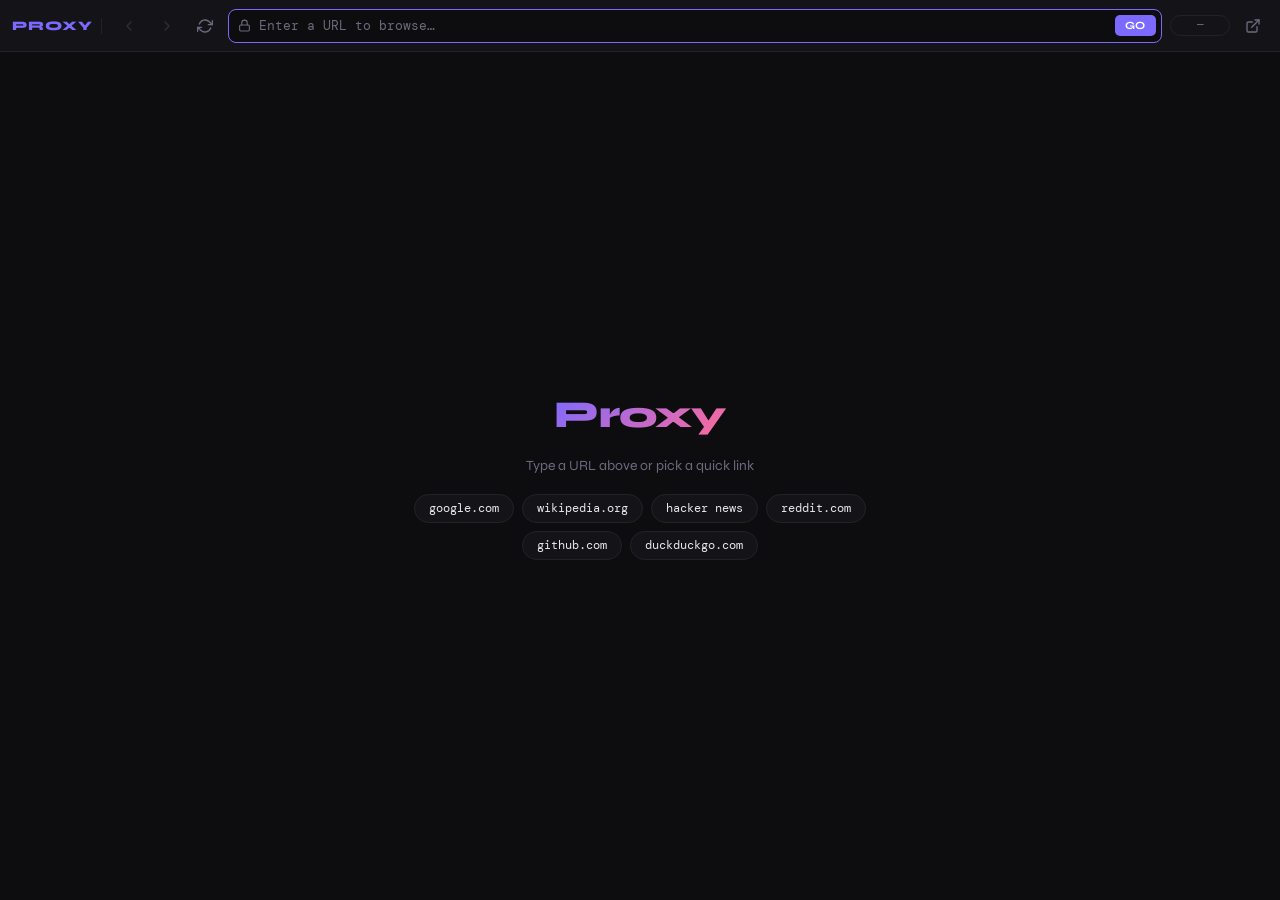
==== index.html @ 6ebfc029 "Rename proxy (1).html to index.html" ====
<!DOCTYPE html>
<html lang="en">
<head>
<meta charset="UTF-8">
<meta name="viewport" content="width=device-width, initial-scale=1.0">
<title>Proxy</title>
<style>
  @import url('https://fonts.googleapis.com/css2?family=DM+Mono:wght@300;400;500&family=Syne:wght@400;600;700;800&display=swap');

  :root {
    --bg: #0d0d0f;
    --surface: #141418;
    --border: #222228;
    --accent: #7c6aff;
    --accent2: #ff6a9b;
    --text: #e8e8f0;
    --muted: #6b6b80;
    --bar-h: 52px;
  }

  * { margin: 0; padding: 0; box-sizing: border-box; }

  body {
    font-family: 'Syne', sans-serif;
    background: var(--bg);
    color: var(--text);
    height: 100vh;
    display: flex;
    flex-direction: column;
    overflow: hidden;
  }

  #bar {
    height: var(--bar-h);
    background: var(--surface);
    border-bottom: 1px solid var(--border);
    display: flex;
    align-items: center;
    gap: 8px;
    padding: 0 12px;
    flex-shrink: 0;
    z-index: 10;
  }

  #logo {
    font-size: 13px;
    font-weight: 800;
    letter-spacing: .08em;
    color: var(--accent);
    white-space: nowrap;
    padding-right: 8px;
    border-right: 1px solid var(--border);
    margin-right: 4px;
    text-transform: uppercase;
  }

  .nav-btn {
    background: none;
    border: none;
    color: var(--muted);
    cursor: pointer;
    width: 30px;
    height: 30px;
    border-radius: 6px;
    display: flex;
    align-items: center;
    justify-content: center;
    transition: background .15s, color .15s;
    flex-shrink: 0;
  }
  .nav-btn:hover { background: var(--border); color: var(--text); }
  .nav-btn:disabled { opacity: .3; cursor: default; }
  .nav-btn svg { width: 16px; height: 16px; }

  #url-wrap {
    flex: 1;
    position: relative;
    display: flex;
    align-items: center;
  }

  #lock-icon {
    position: absolute;
    left: 10px;
    color: var(--muted);
    pointer-events: none;
    display: flex;
  }
  #lock-icon svg { width: 13px; height: 13px; }

  #url-input {
    width: 100%;
    height: 34px;
    background: var(--bg);
    border: 1px solid var(--border);
    border-radius: 8px;
    color: var(--text);
    font-family: 'DM Mono', monospace;
    font-size: 12.5px;
    padding: 0 56px 0 30px;
    outline: none;
    transition: border-color .15s;
  }
  #url-input:focus { border-color: var(--accent); }
  #url-input::placeholder { color: var(--muted); }

  #go-btn {
    position: absolute;
    right: 6px;
    background: var(--accent);
    border: none;
    color: #fff;
    font-family: 'Syne', sans-serif;
    font-size: 11px;
    font-weight: 700;
    letter-spacing: .05em;
    padding: 4px 10px;
    border-radius: 5px;
    cursor: pointer;
    transition: opacity .15s;
  }
  #go-btn:hover { opacity: .85; }

  #status-pill {
    font-family: 'DM Mono', monospace;
    font-size: 10.5px;
    color: var(--muted);
    white-space: nowrap;
    padding: 3px 8px;
    border-radius: 20px;
    border: 1px solid var(--border);
    min-width: 60px;
    text-align: center;
    transition: color .2s, border-color .2s;
  }
  #status-pill.loading { color: #f5a623; border-color: #f5a623; }
  #status-pill.ok      { color: #4caf7d; border-color: #4caf7d; }
  #status-pill.err     { color: var(--accent2); border-color: var(--accent2); }

  #frame-wrap {
    flex: 1;
    position: relative;
    background: #fff;
  }

  #proxy-frame {
    width: 100%;
    height: 100%;
    border: none;
    display: block;
  }

  /* ── SPLASH ── */
  #splash {
    position: absolute;
    inset: 0;
    background: var(--bg);
    display: flex;
    flex-direction: column;
    align-items: center;
    justify-content: center;
    gap: 20px;
    z-index: 5;
  }
  #splash h1 {
    font-size: 38px;
    font-weight: 800;
    letter-spacing: -.02em;
    background: linear-gradient(135deg, var(--accent), var(--accent2));
    -webkit-background-clip: text;
    -webkit-text-fill-color: transparent;
  }
  #splash p { color: var(--muted); font-size: 14px; }
  #splash .quick-links {
    display: flex;
    gap: 8px;
    flex-wrap: wrap;
    justify-content: center;
    max-width: 500px;
  }
  #splash .ql {
    background: var(--surface);
    border: 1px solid var(--border);
    color: var(--text);
    font-family: 'DM Mono', monospace;
    font-size: 11.5px;
    padding: 6px 14px;
    border-radius: 20px;
    cursor: pointer;
    transition: border-color .15s, color .15s;
    text-decoration: none;
  }
  #splash .ql:hover { border-color: var(--accent); color: var(--accent); }

  /* ── blocked notice ── */
  #blocked-notice {
    display: none;
    position: absolute;
    inset: 0;
    background: var(--bg);
    flex-direction: column;
    align-items: center;
    justify-content: center;
    gap: 14px;
    z-index: 6;
    text-align: center;
    padding: 40px;
  }
  #blocked-notice.visible { display: flex; }
  #blocked-notice h2 { font-size: 22px; font-weight: 800; color: var(--accent2); }
  #blocked-notice p { color: var(--muted); font-size: 13px; max-width: 460px; line-height: 1.6; }
  #blocked-notice code {
    font-family: 'DM Mono', monospace;
    font-size: 11px;
    background: var(--surface);
    border: 1px solid var(--border);
    border-radius: 4px;
    padding: 2px 6px;
    color: var(--accent);
  }
  #open-external-btn {
    background: var(--accent);
    border: none;
    color: #fff;
    font-family: 'Syne', sans-serif;
    font-weight: 700;
    font-size: 13px;
    padding: 10px 24px;
    border-radius: 8px;
    cursor: pointer;
    margin-top: 6px;
    transition: opacity .15s;
  }
  #open-external-btn:hover { opacity: .85; }

  /* loading bar */
  #loading-bar {
    position: absolute;
    top: 0; left: 0;
    height: 2px;
    width: 0%;
    background: linear-gradient(90deg, var(--accent), var(--accent2));
    z-index: 20;
    pointer-events: none;
    opacity: 0;
    transition: opacity .3s;
  }
  #loading-bar.running {
    opacity: 1;
    animation: loadpulse 1.4s ease-in-out infinite;
  }
  @keyframes loadpulse {
    0%   { width: 0%;  }
    60%  { width: 75%; }
    100% { width: 95%; }
  }
  #loading-bar.done {
    width: 100%;
    animation: none;
    opacity: 0;
    transition: opacity .4s .1s;
  }
</style>
</head>
<body>

<div id="bar">
  <span id="logo">Proxy</span>

  <button class="nav-btn" id="back-btn" title="Back" disabled>
    <svg viewBox="0 0 24 24" fill="none" stroke="currentColor" stroke-width="2" stroke-linecap="round" stroke-linejoin="round"><polyline points="15 18 9 12 15 6"/></svg>
  </button>
  <button class="nav-btn" id="fwd-btn" title="Forward" disabled>
    <svg viewBox="0 0 24 24" fill="none" stroke="currentColor" stroke-width="2" stroke-linecap="round" stroke-linejoin="round"><polyline points="9 18 15 12 9 6"/></svg>
  </button>
  <button class="nav-btn" id="refresh-btn" title="Reload">
    <svg viewBox="0 0 24 24" fill="none" stroke="currentColor" stroke-width="2" stroke-linecap="round" stroke-linejoin="round">
      <polyline points="23 4 23 10 17 10"/><polyline points="1 20 1 14 7 14"/>
      <path d="M3.51 9a9 9 0 0114.85-3.36L23 10M1 14l4.64 4.36A9 9 0 0020.49 15"/>
    </svg>
  </button>

  <div id="url-wrap">
    <span id="lock-icon">
      <svg viewBox="0 0 24 24" fill="none" stroke="currentColor" stroke-width="2" stroke-linecap="round" stroke-linejoin="round">
        <rect x="3" y="11" width="18" height="11" rx="2" ry="2"/>
        <path d="M7 11V7a5 5 0 0110 0v4"/>
      </svg>
    </span>
    <input id="url-input" type="text" placeholder="Enter a URL to browse…" autocomplete="off" spellcheck="false"/>
    <button id="go-btn">GO</button>
  </div>

  <div id="status-pill">—</div>

  <button class="nav-btn" id="open-btn" title="Open in new tab">
    <svg viewBox="0 0 24 24" fill="none" stroke="currentColor" stroke-width="2" stroke-linecap="round" stroke-linejoin="round">
      <path d="M18 13v6a2 2 0 01-2 2H5a2 2 0 01-2-2V8a2 2 0 012-2h6"/>
      <polyline points="15 3 21 3 21 9"/><line x1="10" y1="14" x2="21" y2="3"/>
    </svg>
  </button>
</div>

<div id="frame-wrap">
  <div id="loading-bar"></div>

  <div id="splash">
    <h1>Proxy</h1>
    <p>Type a URL above or pick a quick link</p>
    <div class="quick-links">
      <a class="ql" data-url="https://google.com">google.com</a>
      <a class="ql" data-url="https://wikipedia.org">wikipedia.org</a>
      <a class="ql" data-url="https://news.ycombinator.com">hacker news</a>
      <a class="ql" data-url="https://reddit.com">reddit.com</a>
      <a class="ql" data-url="https://github.com">github.com</a>
      <a class="ql" data-url="https://duckduckgo.com">duckduckgo.com</a>
    </div>
  </div>

  <!-- shown when a site blocks framing -->
  <div id="blocked-notice">
    <h2>Site blocked framing</h2>
    <p>
      This site sends a <code>X-Frame-Options</code> or <code>Content-Security-Policy: frame-ancestors</code>
      header that prevents it from being embedded. To fix this your Cloudflare Worker needs to
      strip those headers from responses. You can still open the page directly:
    </p>
    <button id="open-external-btn">Open in new tab ↗</button>
  </div>

  <!--
    NO allow-same-origin — prevents the iframe from accessing parent document.
    allow-forms lets form submits work.
    allow-popups lets window.open() inside pages work; allow-popups-to-escape-sandbox
    means those popups are NOT sandboxed (so they behave like normal tabs).
    allow-top-navigation-by-user-activation lets the page navigate the top frame
    only on a real user gesture — we intercept this with postMessage instead.
  -->
  <iframe id="proxy-frame"
    sandbox="allow-scripts allow-forms allow-popups allow-popups-to-escape-sandbox"
  ></iframe>
</div>

<script>
const PROXY = 'https://little-cloud-efc0.detlaffcameron.workers.dev/';

const frame      = document.getElementById('proxy-frame');
const urlInput   = document.getElementById('url-input');
const goBtn      = document.getElementById('go-btn');
const backBtn    = document.getElementById('back-btn');
const fwdBtn     = document.getElementById('fwd-btn');
const refreshBtn = document.getElementById('refresh-btn');
const openBtn    = document.getElementById('open-btn');
const splash     = document.getElementById('splash');
const pill       = document.getElementById('status-pill');
const loadBar    = document.getElementById('loading-bar');
const blockedEl  = document.getElementById('blocked-notice');
const openExtBtn = document.getElementById('open-external-btn');

let navHistory = [];
let histIdx    = -1;
let currentRaw = '';  // the real (non-proxied) URL currently loaded

// ── Helpers ──────────────────────────────────────────────────────────────────

function ensureScheme(url) {
  url = url.trim();
  if (!url) return '';
  if (/^https?:\/\//i.test(url)) return url;
  // treat bare domains as https
  return 'https://' + url;
}

function toProxy(url) {
  return PROXY + url;
}

function fromProxy(src) {
  // strip the proxy prefix to get the original URL
  if (src && src.startsWith(PROXY)) return src.slice(PROXY.length);
  return src;
}

// ── Loading state ─────────────────────────────────────────────────────────────

function setLoading(on) {
  if (on) {
    pill.textContent = 'loading';
    pill.className   = 'loading';
    loadBar.className = 'running';
  } else {
    pill.textContent = 'ready';
    pill.className   = 'ok';
    loadBar.className = 'done';
  }
}

function setError() {
  pill.textContent = 'blocked';
  pill.className   = 'err';
  loadBar.className = 'done';
}

// ── Navigation ────────────────────────────────────────────────────────────────

function navigate(rawUrl, push = true) {
  rawUrl = ensureScheme(rawUrl);
  if (!rawUrl) return;

  currentRaw = rawUrl;
  urlInput.value = rawUrl;
  blockedEl.classList.remove('visible');
  splash.style.display = 'none';
  setLoading(true);

  if (push) {
    navHistory = navHistory.slice(0, histIdx + 1);
    navHistory.push(rawUrl);
    histIdx = navHistory.length - 1;
  }
  updateNavBtns();

  // Set iframe src to the proxied URL
  frame.src = toProxy(rawUrl);
}

function updateNavBtns() {
  backBtn.disabled = histIdx <= 0;
  fwdBtn.disabled  = histIdx >= navHistory.length - 1;
}

// ── Iframe events ─────────────────────────────────────────────────────────────

frame.addEventListener('load', () => {
  setLoading(false);

  // When the iframe loads about:blank (initial state) skip
  if (!frame.src || frame.src === 'about:blank') return;

  // Inject a small script via srcdoc trick won't work without allow-same-origin.
  // Instead we use a Service Worker approach — but the simplest reliable method
  // for a single HTML file is to re-write the page through the worker with an
  // injected <base> tag + link-rewriting script baked into the HTML by the worker.
  //
  // For now: we CAN'T access iframe internals without allow-same-origin (by design).
  // The correct solution is to have the Cloudflare Worker rewrite all href/src/action
  // attributes in the HTML it returns so they already point back through the proxy.
  // The script below is a best-effort attempt using postMessage for pages that
  // happen to allow it.

  // Notify the bar that we loaded
  const proxiedSrc = frame.src;
  const raw = fromProxy(proxiedSrc);
  if (raw) {
    currentRaw = raw;
    urlInput.value = raw;
    if (navHistory[histIdx] !== raw) navHistory[histIdx] = raw;
  }
});

// Detect framing blocks: if the frame errors or stays on chrome-error page
frame.addEventListener('error', () => {
  setError();
  blockedEl.classList.add('visible');
});

// Heuristic: if the frame src is still the proxy URL but the actual content
// ended up on chrome-error://, the load event fires with an error page.
// We detect this by checking for a very fast load of the error page.
let loadStart = 0;
const origNavigate = navigate;

// Wrap navigate to track timing
function navigateWrapped(rawUrl, push = true) {
  loadStart = Date.now();
  origNavigate(rawUrl, push);
}

// Override with wrapped version
window.navigate = navigateWrapped;

frame.addEventListener('load', () => {
  // If load fires extremely fast (<100ms) with no content, likely a block
  const elapsed = Date.now() - loadStart;
  if (elapsed < 150 && loadStart > 0) {
    // Could be a block, but also could be a cache hit — don't auto-flag
  }
  loadStart = 0;
});

// ── postMessage: receive navigation events from injected worker script ────────
// If the worker injects a script that sends postMessage on link click, catch here.
window.addEventListener('message', (e) => {
  // Only trust messages from our proxy origin
  if (!e.origin.includes('detlaffcameron.workers.dev') &&
      e.origin !== window.location.origin) return;

  const { type, url } = e.data || {};
  if (type === 'navigate' && url) {
    navigate(url);
  }
  if (type === 'title' && e.data.title) {
    document.title = e.data.title + ' — Proxy';
  }
});

// ── Controls ──────────────────────────────────────────────────────────────────

goBtn.addEventListener('click', () => navigate(urlInput.value));
urlInput.addEventListener('keydown', e => {
  if (e.key === 'Enter') navigate(urlInput.value);
});

backBtn.addEventListener('click', () => {
  if (histIdx > 0) { histIdx--; navigate(navHistory[histIdx], false); updateNavBtns(); }
});
fwdBtn.addEventListener('click', () => {
  if (histIdx < navHistory.length - 1) { histIdx++; navigate(navHistory[histIdx], false); updateNavBtns(); }
});
refreshBtn.addEventListener('click', () => {
  if (currentRaw) navigate(currentRaw, false);
});
openBtn.addEventListener('click', () => {
  if (currentRaw) window.open(currentRaw, '_blank');
});
openExtBtn.addEventListener('click', () => {
  if (currentRaw) window.open(currentRaw, '_blank');
});

// Quick links
document.querySelectorAll('.ql').forEach(el => {
  el.addEventListener('click', e => {
    e.preventDefault();
    navigate(el.dataset.url);
  });
});

urlInput.focus();
</script>
</body>
</html>
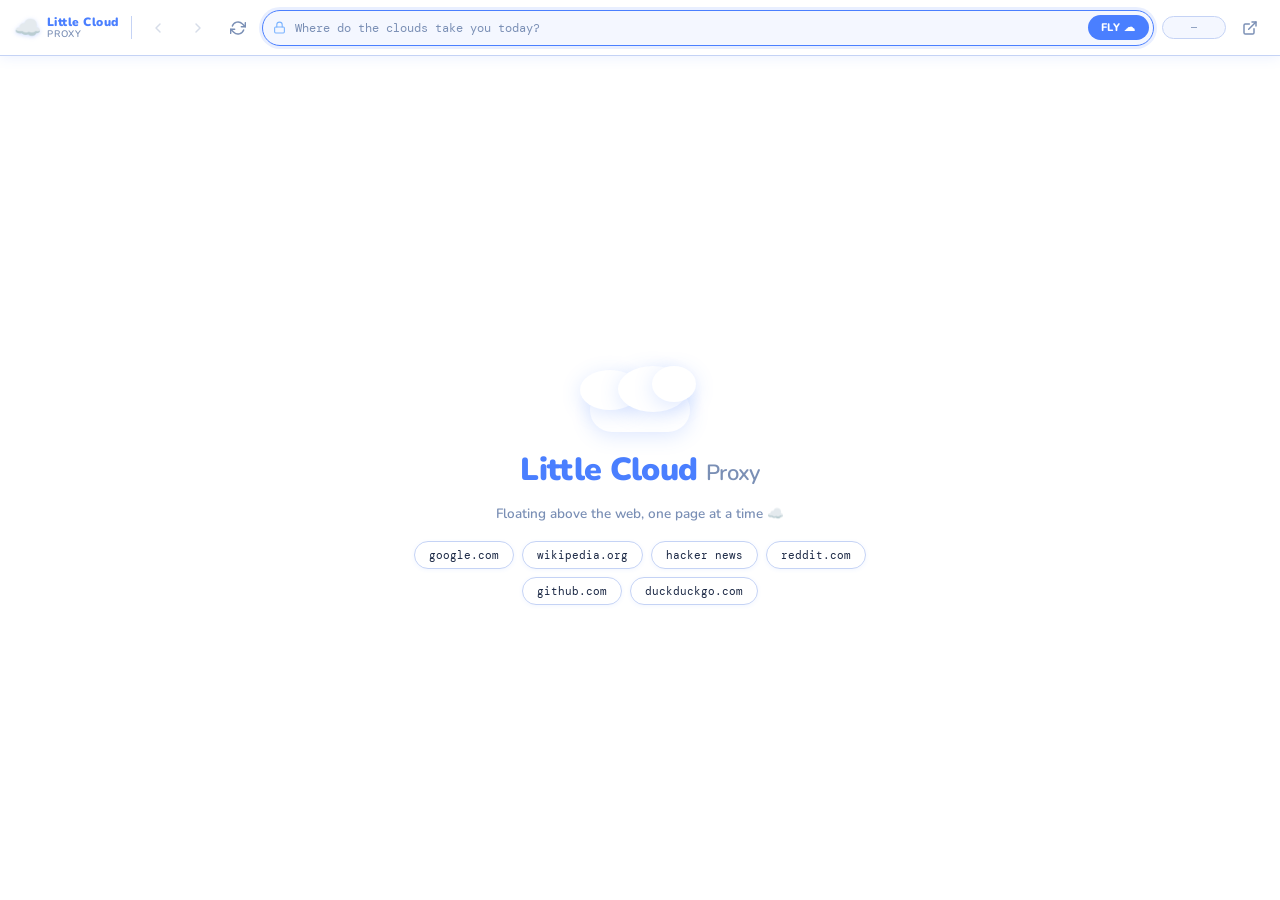
==== commit db1fe3e3: "Update index.html for branding and styling changes" ====
--- a/index.html
+++ b/index.html
@@ -3,25 +3,28 @@
 <head>
 <meta charset="UTF-8">
 <meta name="viewport" content="width=device-width, initial-scale=1.0">
-<title>Proxy</title>
+<title>Little Cloud Proxy</title>
 <style>
-  @import url('https://fonts.googleapis.com/css2?family=DM+Mono:wght@300;400;500&family=Syne:wght@400;600;700;800&display=swap');
+  @import url('https://fonts.googleapis.com/css2?family=DM+Mono:wght@300;400;500&family=Nunito:wght@400;600;700;800;900&display=swap');
 
   :root {
-    --bg: #0d0d0f;
-    --surface: #141418;
-    --border: #222228;
-    --accent: #7c6aff;
-    --accent2: #ff6a9b;
-    --text: #e8e8f0;
-    --muted: #6b6b80;
-    --bar-h: 52px;
+    --bg: #e8f0fe;
+    --surface: #f4f7ff;
+    --surface2: #dce6fb;
+    --border: #c5d3f5;
+    --accent: #4a7fff;
+    --accent2: #7ab3ff;
+    --cloud: #ffffff;
+    --text: #1a2744;
+    --muted: #7a8fb5;
+    --bar-h: 56px;
+    --shadow: 0 2px 12px rgba(74,127,255,.10);
   }
 
   * { margin: 0; padding: 0; box-sizing: border-box; }
 
   body {
-    font-family: 'Syne', sans-serif;
+    font-family: 'Nunito', sans-serif;
     background: var(--bg);
     color: var(--text);
     height: 100vh;
@@ -30,27 +33,62 @@
     overflow: hidden;
   }
 
+  /* soft cloud background pattern on the splash only */
+  body::before {
+    content: '';
+    position: fixed;
+    inset: 0;
+    pointer-events: none;
+    background-image:
+      radial-gradient(ellipse 320px 180px at 10% 20%, rgba(255,255,255,.7) 0%, transparent 70%),
+      radial-gradient(ellipse 260px 140px at 85% 70%, rgba(200,220,255,.5) 0%, transparent 70%),
+      radial-gradient(ellipse 200px 120px at 55% 10%, rgba(255,255,255,.6) 0%, transparent 70%);
+    z-index: 0;
+  }
+
+  /* ── TOP BAR ── */
   #bar {
     height: var(--bar-h);
-    background: var(--surface);
-    border-bottom: 1px solid var(--border);
+    background: var(--cloud);
+    border-bottom: 1.5px solid var(--border);
     display: flex;
     align-items: center;
     gap: 8px;
-    padding: 0 12px;
+    padding: 0 14px;
     flex-shrink: 0;
     z-index: 10;
-  }
-
+    box-shadow: var(--shadow);
+  }
+
+  /* ☁ logo */
   #logo {
-    font-size: 13px;
-    font-weight: 800;
+    display: flex;
+    align-items: center;
+    gap: 6px;
+    white-space: nowrap;
+    padding-right: 12px;
+    border-right: 1.5px solid var(--border);
+    margin-right: 2px;
+    flex-shrink: 0;
+  }
+  #logo-cloud {
+    font-size: 22px;
+    line-height: 1;
+    filter: drop-shadow(0 1px 2px rgba(74,127,255,.25));
+  }
+  #logo-text {
+    font-size: 12px;
+    font-weight: 900;
+    letter-spacing: .04em;
+    color: var(--accent);
+    line-height: 1.1;
+  }
+  #logo-text span {
+    display: block;
+    font-weight: 600;
+    font-size: 9.5px;
+    color: var(--muted);
     letter-spacing: .08em;
-    color: var(--accent);
-    white-space: nowrap;
-    padding-right: 8px;
-    border-right: 1px solid var(--border);
-    margin-right: 4px;
     text-transform: uppercase;
   }
 
@@ -59,16 +97,16 @@
     border: none;
     color: var(--muted);
     cursor: pointer;
-    width: 30px;
-    height: 30px;
-    border-radius: 6px;
+    width: 32px;
+    height: 32px;
+    border-radius: 8px;
     display: flex;
     align-items: center;
     justify-content: center;
     transition: background .15s, color .15s;
     flex-shrink: 0;
   }
-  .nav-btn:hover { background: var(--border); color: var(--text); }
+  .nav-btn:hover { background: var(--surface2); color: var(--accent); }
   .nav-btn:disabled { opacity: .3; cursor: default; }
   .nav-btn svg { width: 16px; height: 16px; }
 
@@ -81,8 +119,8 @@
 
   #lock-icon {
     position: absolute;
-    left: 10px;
-    color: var(--muted);
+    left: 11px;
+    color: var(--accent2);
     pointer-events: none;
     display: flex;
   }
@@ -90,57 +128,64 @@
 
   #url-input {
     width: 100%;
-    height: 34px;
-    background: var(--bg);
-    border: 1px solid var(--border);
-    border-radius: 8px;
+    height: 36px;
+    background: var(--surface);
+    border: 1.5px solid var(--border);
+    border-radius: 20px;
     color: var(--text);
     font-family: 'DM Mono', monospace;
-    font-size: 12.5px;
-    padding: 0 56px 0 30px;
+    font-size: 12px;
+    padding: 0 62px 0 32px;
     outline: none;
-    transition: border-color .15s;
-  }
-  #url-input:focus { border-color: var(--accent); }
+    transition: border-color .15s, box-shadow .15s;
+  }
+  #url-input:focus {
+    border-color: var(--accent);
+    box-shadow: 0 0 0 3px rgba(74,127,255,.12);
+  }
   #url-input::placeholder { color: var(--muted); }
 
   #go-btn {
     position: absolute;
-    right: 6px;
+    right: 5px;
     background: var(--accent);
     border: none;
     color: #fff;
-    font-family: 'Syne', sans-serif;
+    font-family: 'Nunito', sans-serif;
     font-size: 11px;
-    font-weight: 700;
-    letter-spacing: .05em;
-    padding: 4px 10px;
-    border-radius: 5px;
+    font-weight: 800;
+    letter-spacing: .06em;
+    padding: 5px 13px;
+    border-radius: 16px;
     cursor: pointer;
-    transition: opacity .15s;
-  }
-  #go-btn:hover { opacity: .85; }
+    transition: background .15s, transform .1s;
+  }
+  #go-btn:hover { background: #3366e0; transform: scale(1.03); }
+  #go-btn:active { transform: scale(.97); }
 
   #status-pill {
     font-family: 'DM Mono', monospace;
-    font-size: 10.5px;
+    font-size: 10px;
     color: var(--muted);
     white-space: nowrap;
-    padding: 3px 8px;
+    padding: 4px 10px;
     border-radius: 20px;
-    border: 1px solid var(--border);
-    min-width: 60px;
+    border: 1.5px solid var(--border);
+    min-width: 64px;
     text-align: center;
-    transition: color .2s, border-color .2s;
-  }
-  #status-pill.loading { color: #f5a623; border-color: #f5a623; }
-  #status-pill.ok      { color: #4caf7d; border-color: #4caf7d; }
-  #status-pill.err     { color: var(--accent2); border-color: var(--accent2); }
-
+    transition: color .2s, border-color .2s, background .2s;
+    background: var(--surface);
+  }
+  #status-pill.loading { color: #e07b00; border-color: #f5a623; background: #fff8ee; }
+  #status-pill.ok      { color: #1a8c52; border-color: #4caf7d; background: #edfaf3; }
+  #status-pill.err     { color: #c0284a; border-color: #f06080; background: #fff0f3; }
+
+  /* ── FRAME ── */
   #frame-wrap {
     flex: 1;
     position: relative;
     background: #fff;
+    z-index: 1;
   }
 
   #proxy-frame {
@@ -154,45 +199,84 @@
   #splash {
     position: absolute;
     inset: 0;
-    background: var(--bg);
+    background: transparent;
     display: flex;
     flex-direction: column;
     align-items: center;
     justify-content: center;
-    gap: 20px;
+    gap: 18px;
     z-index: 5;
   }
+
+  /* animated cloud cluster */
+  .cloud-hero {
+    position: relative;
+    width: 140px;
+    height: 80px;
+    margin-bottom: 4px;
+  }
+  .cloud-hero .c {
+    position: absolute;
+    background: white;
+    border-radius: 50px;
+    box-shadow: 0 4px 20px rgba(74,127,255,.18);
+  }
+  .cloud-hero .c1 { width: 100px; height: 44px; bottom: 0; left: 20px; }
+  .cloud-hero .c2 { width: 60px;  height: 40px; bottom: 22px; left: 10px; border-radius: 50%; }
+  .cloud-hero .c3 { width: 70px;  height: 46px; bottom: 20px; left: 48px; border-radius: 50%; }
+  .cloud-hero .c4 { width: 44px;  height: 36px; bottom: 30px; left: 82px; border-radius: 50%; }
+  .cloud-hero { animation: float 4s ease-in-out infinite; }
+  @keyframes float {
+    0%,100% { transform: translateY(0); }
+    50%      { transform: translateY(-8px); }
+  }
+
   #splash h1 {
-    font-size: 38px;
-    font-weight: 800;
+    font-size: 32px;
+    font-weight: 900;
     letter-spacing: -.02em;
-    background: linear-gradient(135deg, var(--accent), var(--accent2));
-    -webkit-background-clip: text;
-    -webkit-text-fill-color: transparent;
-  }
-  #splash p { color: var(--muted); font-size: 14px; }
+    color: var(--accent);
+    line-height: 1;
+  }
+  #splash h1 em {
+    font-style: normal;
+    color: var(--muted);
+    font-weight: 600;
+    font-size: 22px;
+  }
+  #splash p {
+    color: var(--muted);
+    font-size: 13.5px;
+    font-weight: 600;
+  }
+
   #splash .quick-links {
     display: flex;
     gap: 8px;
     flex-wrap: wrap;
     justify-content: center;
-    max-width: 500px;
+    max-width: 480px;
   }
   #splash .ql {
-    background: var(--surface);
-    border: 1px solid var(--border);
+    background: var(--cloud);
+    border: 1.5px solid var(--border);
     color: var(--text);
     font-family: 'DM Mono', monospace;
-    font-size: 11.5px;
+    font-size: 11px;
     padding: 6px 14px;
     border-radius: 20px;
     cursor: pointer;
-    transition: border-color .15s, color .15s;
+    transition: border-color .15s, color .15s, box-shadow .15s;
     text-decoration: none;
-  }
-  #splash .ql:hover { border-color: var(--accent); color: var(--accent); }
-
-  /* ── blocked notice ── */
+    box-shadow: 0 1px 4px rgba(74,127,255,.07);
+  }
+  #splash .ql:hover {
+    border-color: var(--accent);
+    color: var(--accent);
+    box-shadow: 0 2px 10px rgba(74,127,255,.15);
+  }
+
+  /* ── BLOCKED NOTICE ── */
   #blocked-notice {
     display: none;
     position: absolute;
@@ -207,74 +291,84 @@
     padding: 40px;
   }
   #blocked-notice.visible { display: flex; }
-  #blocked-notice h2 { font-size: 22px; font-weight: 800; color: var(--accent2); }
-  #blocked-notice p { color: var(--muted); font-size: 13px; max-width: 460px; line-height: 1.6; }
+  #blocked-notice .rain-cloud { font-size: 52px; margin-bottom: 4px; }
+  #blocked-notice h2 { font-size: 20px; font-weight: 900; color: var(--text); }
+  #blocked-notice p { color: var(--muted); font-size: 13px; max-width: 440px; line-height: 1.65; font-weight: 600; }
   #blocked-notice code {
     font-family: 'DM Mono', monospace;
     font-size: 11px;
-    background: var(--surface);
-    border: 1px solid var(--border);
-    border-radius: 4px;
-    padding: 2px 6px;
+    background: var(--cloud);
+    border: 1.5px solid var(--border);
+    border-radius: 5px;
+    padding: 2px 7px;
     color: var(--accent);
   }
   #open-external-btn {
     background: var(--accent);
     border: none;
     color: #fff;
-    font-family: 'Syne', sans-serif;
-    font-weight: 700;
+    font-family: 'Nunito', sans-serif;
+    font-weight: 800;
     font-size: 13px;
-    padding: 10px 24px;
-    border-radius: 8px;
+    padding: 10px 26px;
+    border-radius: 20px;
     cursor: pointer;
-    margin-top: 6px;
-    transition: opacity .15s;
-  }
-  #open-external-btn:hover { opacity: .85; }
-
-  /* loading bar */
+    margin-top: 4px;
+    transition: background .15s, transform .1s;
+    box-shadow: 0 3px 12px rgba(74,127,255,.3);
+  }
+  #open-external-btn:hover { background: #3366e0; transform: scale(1.03); }
+
+  /* ── LOADING BAR ── */
   #loading-bar {
     position: absolute;
     top: 0; left: 0;
-    height: 2px;
+    height: 3px;
     width: 0%;
-    background: linear-gradient(90deg, var(--accent), var(--accent2));
+    background: linear-gradient(90deg, var(--accent), var(--accent2), #a8d0ff);
     z-index: 20;
     pointer-events: none;
     opacity: 0;
+    border-radius: 0 3px 3px 0;
     transition: opacity .3s;
   }
   #loading-bar.running {
     opacity: 1;
-    animation: loadpulse 1.4s ease-in-out infinite;
+    animation: loadpulse 1.6s ease-in-out infinite;
   }
   @keyframes loadpulse {
     0%   { width: 0%;  }
-    60%  { width: 75%; }
-    100% { width: 95%; }
+    60%  { width: 72%; }
+    100% { width: 92%; }
   }
   #loading-bar.done {
     width: 100%;
     animation: none;
     opacity: 0;
-    transition: opacity .4s .1s;
+    transition: opacity .4s .15s;
   }
 </style>
 </head>
 <body>
 
+<!-- TOP BAR -->
 <div id="bar">
-  <span id="logo">Proxy</span>
+  <div id="logo">
+    <div id="logo-cloud">☁️</div>
+    <div id="logo-text">
+      Little Cloud
+      <span>Proxy</span>
+    </div>
+  </div>
 
   <button class="nav-btn" id="back-btn" title="Back" disabled>
-    <svg viewBox="0 0 24 24" fill="none" stroke="currentColor" stroke-width="2" stroke-linecap="round" stroke-linejoin="round"><polyline points="15 18 9 12 15 6"/></svg>
+    <svg viewBox="0 0 24 24" fill="none" stroke="currentColor" stroke-width="2.2" stroke-linecap="round" stroke-linejoin="round"><polyline points="15 18 9 12 15 6"/></svg>
   </button>
   <button class="nav-btn" id="fwd-btn" title="Forward" disabled>
-    <svg viewBox="0 0 24 24" fill="none" stroke="currentColor" stroke-width="2" stroke-linecap="round" stroke-linejoin="round"><polyline points="9 18 15 12 9 6"/></svg>
+    <svg viewBox="0 0 24 24" fill="none" stroke="currentColor" stroke-width="2.2" stroke-linecap="round" stroke-linejoin="round"><polyline points="9 18 15 12 9 6"/></svg>
   </button>
   <button class="nav-btn" id="refresh-btn" title="Reload">
-    <svg viewBox="0 0 24 24" fill="none" stroke="currentColor" stroke-width="2" stroke-linecap="round" stroke-linejoin="round">
+    <svg viewBox="0 0 24 24" fill="none" stroke="currentColor" stroke-width="2.2" stroke-linecap="round" stroke-linejoin="round">
       <polyline points="23 4 23 10 17 10"/><polyline points="1 20 1 14 7 14"/>
       <path d="M3.51 9a9 9 0 0114.85-3.36L23 10M1 14l4.64 4.36A9 9 0 0020.49 15"/>
     </svg>
@@ -287,26 +381,33 @@
         <path d="M7 11V7a5 5 0 0110 0v4"/>
       </svg>
     </span>
-    <input id="url-input" type="text" placeholder="Enter a URL to browse…" autocomplete="off" spellcheck="false"/>
-    <button id="go-btn">GO</button>
+    <input id="url-input" type="text" placeholder="Where do the clouds take you today?" autocomplete="off" spellcheck="false"/>
+    <button id="go-btn">FLY ☁</button>
   </div>
 
   <div id="status-pill">—</div>
 
-  <button class="nav-btn" id="open-btn" title="Open in new tab">
-    <svg viewBox="0 0 24 24" fill="none" stroke="currentColor" stroke-width="2" stroke-linecap="round" stroke-linejoin="round">
+  <button class="nav-btn" id="open-btn" title="Open real URL in new tab">
+    <svg viewBox="0 0 24 24" fill="none" stroke="currentColor" stroke-width="2.2" stroke-linecap="round" stroke-linejoin="round">
       <path d="M18 13v6a2 2 0 01-2 2H5a2 2 0 01-2-2V8a2 2 0 012-2h6"/>
       <polyline points="15 3 21 3 21 9"/><line x1="10" y1="14" x2="21" y2="3"/>
     </svg>
   </button>
 </div>
 
+<!-- FRAME AREA -->
 <div id="frame-wrap">
   <div id="loading-bar"></div>
 
   <div id="splash">
-    <h1>Proxy</h1>
-    <p>Type a URL above or pick a quick link</p>
+    <div class="cloud-hero">
+      <div class="c c1"></div>
+      <div class="c c2"></div>
+      <div class="c c3"></div>
+      <div class="c c4"></div>
+    </div>
+    <h1>Little Cloud <em>Proxy</em></h1>
+    <p>Floating above the web, one page at a time ☁️</p>
     <div class="quick-links">
       <a class="ql" data-url="https://google.com">google.com</a>
       <a class="ql" data-url="https://wikipedia.org">wikipedia.org</a>
@@ -317,25 +418,18 @@
     </div>
   </div>
 
-  <!-- shown when a site blocks framing -->
   <div id="blocked-notice">
-    <h2>Site blocked framing</h2>
+    <div class="rain-cloud">🌧️</div>
+    <h2>This site won't let us in</h2>
     <p>
-      This site sends a <code>X-Frame-Options</code> or <code>Content-Security-Policy: frame-ancestors</code>
-      header that prevents it from being embedded. To fix this your Cloudflare Worker needs to
-      strip those headers from responses. You can still open the page directly:
+      The site is blocking embedding via <code>X-Frame-Options</code> or
+      <code>Content-Security-Policy: frame-ancestors</code>.
+      Your Cloudflare Worker needs to strip those headers to fix this.
+      You can still visit it directly:
     </p>
     <button id="open-external-btn">Open in new tab ↗</button>
   </div>
 
-  <!--
-    NO allow-same-origin — prevents the iframe from accessing parent document.
-    allow-forms lets form submits work.
-    allow-popups lets window.open() inside pages work; allow-popups-to-escape-sandbox
-    means those popups are NOT sandboxed (so they behave like normal tabs).
-    allow-top-navigation-by-user-activation lets the page navigate the top frame
-    only on a real user gesture — we intercept this with postMessage instead.
-  -->
   <iframe id="proxy-frame"
     sandbox="allow-scripts allow-forms allow-popups allow-popups-to-escape-sandbox"
   ></iframe>
@@ -359,68 +453,51 @@
 
 let navHistory = [];
 let histIdx    = -1;
-let currentRaw = '';  // the real (non-proxied) URL currently loaded
-
-// ── Helpers ──────────────────────────────────────────────────────────────────
+let currentRaw = '';
 
 function ensureScheme(url) {
   url = url.trim();
   if (!url) return '';
   if (/^https?:\/\//i.test(url)) return url;
-  // treat bare domains as https
   return 'https://' + url;
 }
-
-function toProxy(url) {
-  return PROXY + url;
-}
-
+function toProxy(url) { return PROXY + url; }
 function fromProxy(src) {
-  // strip the proxy prefix to get the original URL
   if (src && src.startsWith(PROXY)) return src.slice(PROXY.length);
   return src;
 }
 
-// ── Loading state ─────────────────────────────────────────────────────────────
-
 function setLoading(on) {
   if (on) {
-    pill.textContent = 'loading';
+    pill.textContent = 'loading…';
     pill.className   = 'loading';
     loadBar.className = 'running';
   } else {
-    pill.textContent = 'ready';
+    pill.textContent = 'ready ☁';
     pill.className   = 'ok';
     loadBar.className = 'done';
   }
 }
-
 function setError() {
-  pill.textContent = 'blocked';
+  pill.textContent = 'blocked 🌧';
   pill.className   = 'err';
   loadBar.className = 'done';
 }
 
-// ── Navigation ────────────────────────────────────────────────────────────────
-
 function navigate(rawUrl, push = true) {
   rawUrl = ensureScheme(rawUrl);
   if (!rawUrl) return;
-
   currentRaw = rawUrl;
   urlInput.value = rawUrl;
   blockedEl.classList.remove('visible');
   splash.style.display = 'none';
   setLoading(true);
-
   if (push) {
     navHistory = navHistory.slice(0, histIdx + 1);
     navHistory.push(rawUrl);
     histIdx = navHistory.length - 1;
   }
   updateNavBtns();
-
-  // Set iframe src to the proxied URL
   frame.src = toProxy(rawUrl);
 }
 
@@ -429,28 +506,10 @@
   fwdBtn.disabled  = histIdx >= navHistory.length - 1;
 }
 
-// ── Iframe events ─────────────────────────────────────────────────────────────
-
 frame.addEventListener('load', () => {
   setLoading(false);
-
-  // When the iframe loads about:blank (initial state) skip
   if (!frame.src || frame.src === 'about:blank') return;
-
-  // Inject a small script via srcdoc trick won't work without allow-same-origin.
-  // Instead we use a Service Worker approach — but the simplest reliable method
-  // for a single HTML file is to re-write the page through the worker with an
-  // injected <base> tag + link-rewriting script baked into the HTML by the worker.
-  //
-  // For now: we CAN'T access iframe internals without allow-same-origin (by design).
-  // The correct solution is to have the Cloudflare Worker rewrite all href/src/action
-  // attributes in the HTML it returns so they already point back through the proxy.
-  // The script below is a best-effort attempt using postMessage for pages that
-  // happen to allow it.
-
-  // Notify the bar that we loaded
-  const proxiedSrc = frame.src;
-  const raw = fromProxy(proxiedSrc);
+  const raw = fromProxy(frame.src);
   if (raw) {
     currentRaw = raw;
     urlInput.value = raw;
@@ -458,81 +517,34 @@
   }
 });
 
-// Detect framing blocks: if the frame errors or stays on chrome-error page
 frame.addEventListener('error', () => {
   setError();
   blockedEl.classList.add('visible');
 });
 
-// Heuristic: if the frame src is still the proxy URL but the actual content
-// ended up on chrome-error://, the load event fires with an error page.
-// We detect this by checking for a very fast load of the error page.
-let loadStart = 0;
-const origNavigate = navigate;
-
-// Wrap navigate to track timing
-function navigateWrapped(rawUrl, push = true) {
-  loadStart = Date.now();
-  origNavigate(rawUrl, push);
-}
-
-// Override with wrapped version
-window.navigate = navigateWrapped;
-
-frame.addEventListener('load', () => {
-  // If load fires extremely fast (<100ms) with no content, likely a block
-  const elapsed = Date.now() - loadStart;
-  if (elapsed < 150 && loadStart > 0) {
-    // Could be a block, but also could be a cache hit — don't auto-flag
-  }
-  loadStart = 0;
-});
-
-// ── postMessage: receive navigation events from injected worker script ────────
-// If the worker injects a script that sends postMessage on link click, catch here.
 window.addEventListener('message', (e) => {
-  // Only trust messages from our proxy origin
   if (!e.origin.includes('detlaffcameron.workers.dev') &&
       e.origin !== window.location.origin) return;
-
   const { type, url } = e.data || {};
-  if (type === 'navigate' && url) {
-    navigate(url);
-  }
-  if (type === 'title' && e.data.title) {
-    document.title = e.data.title + ' — Proxy';
-  }
+  if (type === 'navigate' && url) navigate(url);
+  if (type === 'title' && e.data.title)
+    document.title = e.data.title + ' — Little Cloud Proxy';
 });
 
-// ── Controls ──────────────────────────────────────────────────────────────────
-
 goBtn.addEventListener('click', () => navigate(urlInput.value));
-urlInput.addEventListener('keydown', e => {
-  if (e.key === 'Enter') navigate(urlInput.value);
-});
-
+urlInput.addEventListener('keydown', e => { if (e.key === 'Enter') navigate(urlInput.value); });
 backBtn.addEventListener('click', () => {
   if (histIdx > 0) { histIdx--; navigate(navHistory[histIdx], false); updateNavBtns(); }
 });
 fwdBtn.addEventListener('click', () => {
   if (histIdx < navHistory.length - 1) { histIdx++; navigate(navHistory[histIdx], false); updateNavBtns(); }
 });
-refreshBtn.addEventListener('click', () => {
-  if (currentRaw) navigate(currentRaw, false);
-});
-openBtn.addEventListener('click', () => {
-  if (currentRaw) window.open(currentRaw, '_blank');
-});
-openExtBtn.addEventListener('click', () => {
-  if (currentRaw) window.open(currentRaw, '_blank');
-});
-
-// Quick links
+refreshBtn.addEventListener('click', () => { if (currentRaw) navigate(currentRaw, false); });
+openBtn.addEventListener('click', () => { if (currentRaw) window.open(currentRaw, '_blank'); });
+openExtBtn.addEventListener('click', () => { if (currentRaw) window.open(currentRaw, '_blank'); });
+
 document.querySelectorAll('.ql').forEach(el => {
-  el.addEventListener('click', e => {
-    e.preventDefault();
-    navigate(el.dataset.url);
-  });
+  el.addEventListener('click', e => { e.preventDefault(); navigate(el.dataset.url); });
 });
 
 urlInput.focus();
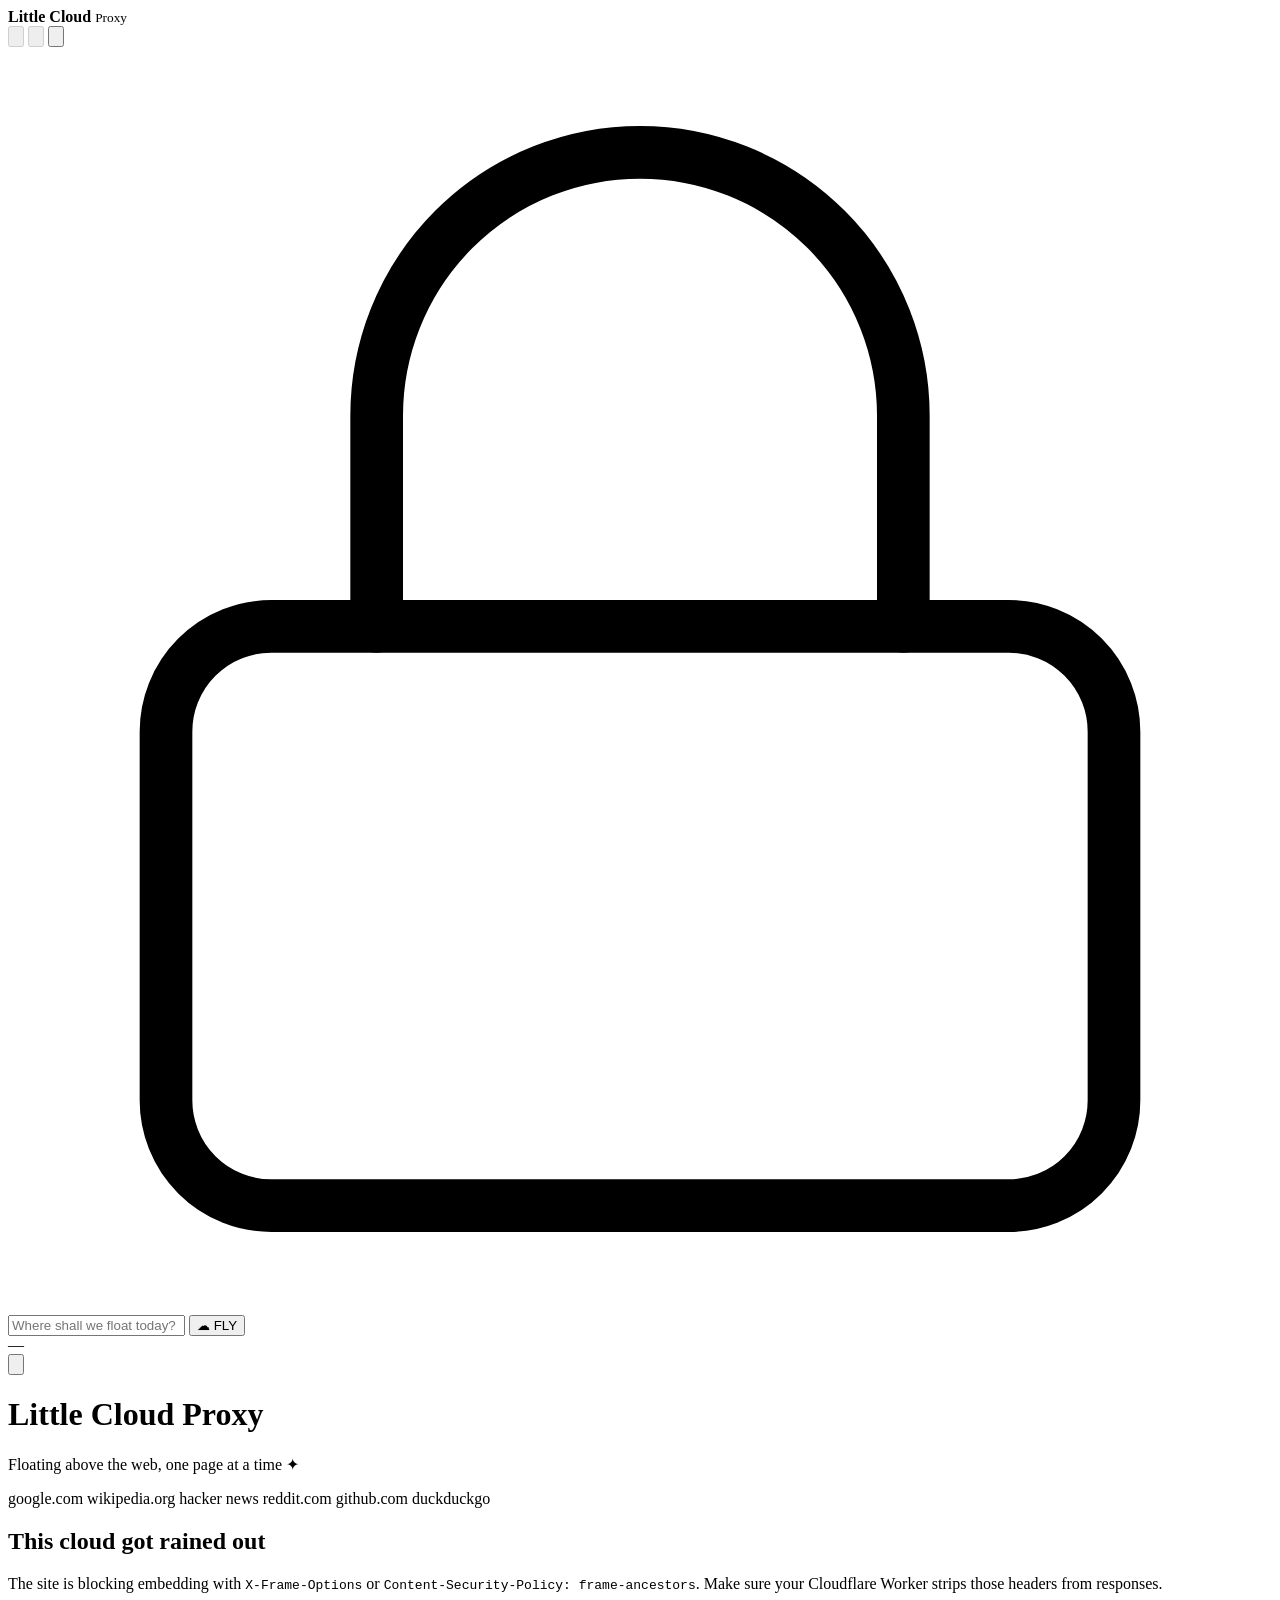
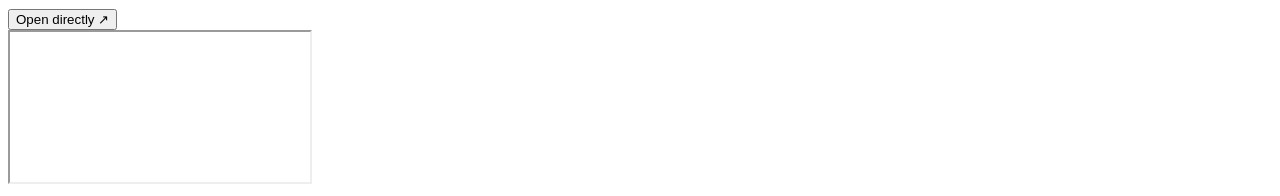
==== commit 12ee9867: "Refactor HTML structure and update styles" ====
--- a/index.html
+++ b/index.html
@@ -1,433 +1,118 @@
 <!DOCTYPE html>
 <html lang="en">
 <head>
-<meta charset="UTF-8">
-<meta name="viewport" content="width=device-width, initial-scale=1.0">
-<title>Little Cloud Proxy</title>
-<style>
-  @import url('https://fonts.googleapis.com/css2?family=DM+Mono:wght@300;400;500&family=Nunito:wght@400;600;700;800;900&display=swap');
-
-  :root {
-    --bg: #e8f0fe;
-    --surface: #f4f7ff;
-    --surface2: #dce6fb;
-    --border: #c5d3f5;
-    --accent: #4a7fff;
-    --accent2: #7ab3ff;
-    --cloud: #ffffff;
-    --text: #1a2744;
-    --muted: #7a8fb5;
-    --bar-h: 56px;
-    --shadow: 0 2px 12px rgba(74,127,255,.10);
-  }
-
-  * { margin: 0; padding: 0; box-sizing: border-box; }
-
-  body {
-    font-family: 'Nunito', sans-serif;
-    background: var(--bg);
-    color: var(--text);
-    height: 100vh;
-    display: flex;
-    flex-direction: column;
-    overflow: hidden;
-  }
-
-  /* soft cloud background pattern on the splash only */
-  body::before {
-    content: '';
-    position: fixed;
-    inset: 0;
-    pointer-events: none;
-    background-image:
-      radial-gradient(ellipse 320px 180px at 10% 20%, rgba(255,255,255,.7) 0%, transparent 70%),
-      radial-gradient(ellipse 260px 140px at 85% 70%, rgba(200,220,255,.5) 0%, transparent 70%),
-      radial-gradient(ellipse 200px 120px at 55% 10%, rgba(255,255,255,.6) 0%, transparent 70%);
-    z-index: 0;
-  }
-
-  /* ── TOP BAR ── */
-  #bar {
-    height: var(--bar-h);
-    background: var(--cloud);
-    border-bottom: 1.5px solid var(--border);
-    display: flex;
-    align-items: center;
-    gap: 8px;
-    padding: 0 14px;
-    flex-shrink: 0;
-    z-index: 10;
-    box-shadow: var(--shadow);
-  }
-
-  /* ☁ logo */
-  #logo {
-    display: flex;
-    align-items: center;
-    gap: 6px;
-    white-space: nowrap;
-    padding-right: 12px;
-    border-right: 1.5px solid var(--border);
-    margin-right: 2px;
-    flex-shrink: 0;
-  }
-  #logo-cloud {
-    font-size: 22px;
-    line-height: 1;
-    filter: drop-shadow(0 1px 2px rgba(74,127,255,.25));
-  }
-  #logo-text {
-    font-size: 12px;
-    font-weight: 900;
-    letter-spacing: .04em;
-    color: var(--accent);
-    line-height: 1.1;
-  }
-  #logo-text span {
-    display: block;
-    font-weight: 600;
-    font-size: 9.5px;
-    color: var(--muted);
-    letter-spacing: .08em;
-    text-transform: uppercase;
-  }
-
-  .nav-btn {
-    background: none;
-    border: none;
-    color: var(--muted);
-    cursor: pointer;
-    width: 32px;
-    height: 32px;
-    border-radius: 8px;
-    display: flex;
-    align-items: center;
-    justify-content: center;
-    transition: background .15s, color .15s;
-    flex-shrink: 0;
-  }
-  .nav-btn:hover { background: var(--surface2); color: var(--accent); }
-  .nav-btn:disabled { opacity: .3; cursor: default; }
-  .nav-btn svg { width: 16px; height: 16px; }
-
-  #url-wrap {
-    flex: 1;
-    position: relative;
-    display: flex;
-    align-items: center;
-  }
-
-  #lock-icon {
-    position: absolute;
-    left: 11px;
-    color: var(--accent2);
-    pointer-events: none;
-    display: flex;
-  }
-  #lock-icon svg { width: 13px; height: 13px; }
-
-  #url-input {
-    width: 100%;
-    height: 36px;
-    background: var(--surface);
-    border: 1.5px solid var(--border);
-    border-radius: 20px;
-    color: var(--text);
-    font-family: 'DM Mono', monospace;
-    font-size: 12px;
-    padding: 0 62px 0 32px;
-    outline: none;
-    transition: border-color .15s, box-shadow .15s;
-  }
-  #url-input:focus {
-    border-color: var(--accent);
-    box-shadow: 0 0 0 3px rgba(74,127,255,.12);
-  }
-  #url-input::placeholder { color: var(--muted); }
-
-  #go-btn {
-    position: absolute;
-    right: 5px;
-    background: var(--accent);
-    border: none;
-    color: #fff;
-    font-family: 'Nunito', sans-serif;
-    font-size: 11px;
-    font-weight: 800;
-    letter-spacing: .06em;
-    padding: 5px 13px;
-    border-radius: 16px;
-    cursor: pointer;
-    transition: background .15s, transform .1s;
-  }
-  #go-btn:hover { background: #3366e0; transform: scale(1.03); }
-  #go-btn:active { transform: scale(.97); }
-
-  #status-pill {
-    font-family: 'DM Mono', monospace;
-    font-size: 10px;
-    color: var(--muted);
-    white-space: nowrap;
-    padding: 4px 10px;
-    border-radius: 20px;
-    border: 1.5px solid var(--border);
-    min-width: 64px;
-    text-align: center;
-    transition: color .2s, border-color .2s, background .2s;
-    background: var(--surface);
-  }
-  #status-pill.loading { color: #e07b00; border-color: #f5a623; background: #fff8ee; }
-  #status-pill.ok      { color: #1a8c52; border-color: #4caf7d; background: #edfaf3; }
-  #status-pill.err     { color: #c0284a; border-color: #f06080; background: #fff0f3; }
-
-  /* ── FRAME ── */
-  #frame-wrap {
-    flex: 1;
-    position: relative;
-    background: #fff;
-    z-index: 1;
-  }
-
-  #proxy-frame {
-    width: 100%;
-    height: 100%;
-    border: none;
-    display: block;
-  }
-
-  /* ── SPLASH ── */
-  #splash {
-    position: absolute;
-    inset: 0;
-    background: transparent;
-    display: flex;
-    flex-direction: column;
-    align-items: center;
-    justify-content: center;
-    gap: 18px;
-    z-index: 5;
-  }
-
-  /* animated cloud cluster */
-  .cloud-hero {
-    position: relative;
-    width: 140px;
-    height: 80px;
-    margin-bottom: 4px;
-  }
-  .cloud-hero .c {
-    position: absolute;
-    background: white;
-    border-radius: 50px;
-    box-shadow: 0 4px 20px rgba(74,127,255,.18);
-  }
-  .cloud-hero .c1 { width: 100px; height: 44px; bottom: 0; left: 20px; }
-  .cloud-hero .c2 { width: 60px;  height: 40px; bottom: 22px; left: 10px; border-radius: 50%; }
-  .cloud-hero .c3 { width: 70px;  height: 46px; bottom: 20px; left: 48px; border-radius: 50%; }
-  .cloud-hero .c4 { width: 44px;  height: 36px; bottom: 30px; left: 82px; border-radius: 50%; }
-  .cloud-hero { animation: float 4s ease-in-out infinite; }
-  @keyframes float {
-    0%,100% { transform: translateY(0); }
-    50%      { transform: translateY(-8px); }
-  }
-
-  #splash h1 {
-    font-size: 32px;
-    font-weight: 900;
-    letter-spacing: -.02em;
-    color: var(--accent);
-    line-height: 1;
-  }
-  #splash h1 em {
-    font-style: normal;
-    color: var(--muted);
-    font-weight: 600;
-    font-size: 22px;
-  }
-  #splash p {
-    color: var(--muted);
-    font-size: 13.5px;
-    font-weight: 600;
-  }
-
-  #splash .quick-links {
-    display: flex;
-    gap: 8px;
-    flex-wrap: wrap;
-    justify-content: center;
-    max-width: 480px;
-  }
-  #splash .ql {
-    background: var(--cloud);
-    border: 1.5px solid var(--border);
-    color: var(--text);
-    font-family: 'DM Mono', monospace;
-    font-size: 11px;
-    padding: 6px 14px;
-    border-radius: 20px;
-    cursor: pointer;
-    transition: border-color .15s, color .15s, box-shadow .15s;
-    text-decoration: none;
-    box-shadow: 0 1px 4px rgba(74,127,255,.07);
-  }
-  #splash .ql:hover {
-    border-color: var(--accent);
-    color: var(--accent);
-    box-shadow: 0 2px 10px rgba(74,127,255,.15);
-  }
-
-  /* ── BLOCKED NOTICE ── */
-  #blocked-notice {
-    display: none;
-    position: absolute;
-    inset: 0;
-    background: var(--bg);
-    flex-direction: column;
-    align-items: center;
-    justify-content: center;
-    gap: 14px;
-    z-index: 6;
-    text-align: center;
-    padding: 40px;
-  }
-  #blocked-notice.visible { display: flex; }
-  #blocked-notice .rain-cloud { font-size: 52px; margin-bottom: 4px; }
-  #blocked-notice h2 { font-size: 20px; font-weight: 900; color: var(--text); }
-  #blocked-notice p { color: var(--muted); font-size: 13px; max-width: 440px; line-height: 1.65; font-weight: 600; }
-  #blocked-notice code {
-    font-family: 'DM Mono', monospace;
-    font-size: 11px;
-    background: var(--cloud);
-    border: 1.5px solid var(--border);
-    border-radius: 5px;
-    padding: 2px 7px;
-    color: var(--accent);
-  }
-  #open-external-btn {
-    background: var(--accent);
-    border: none;
-    color: #fff;
-    font-family: 'Nunito', sans-serif;
-    font-weight: 800;
-    font-size: 13px;
-    padding: 10px 26px;
-    border-radius: 20px;
-    cursor: pointer;
-    margin-top: 4px;
-    transition: background .15s, transform .1s;
-    box-shadow: 0 3px 12px rgba(74,127,255,.3);
-  }
-  #open-external-btn:hover { background: #3366e0; transform: scale(1.03); }
-
-  /* ── LOADING BAR ── */
-  #loading-bar {
-    position: absolute;
-    top: 0; left: 0;
-    height: 3px;
-    width: 0%;
-    background: linear-gradient(90deg, var(--accent), var(--accent2), #a8d0ff);
-    z-index: 20;
-    pointer-events: none;
-    opacity: 0;
-    border-radius: 0 3px 3px 0;
-    transition: opacity .3s;
-  }
-  #loading-bar.running {
-    opacity: 1;
-    animation: loadpulse 1.6s ease-in-out infinite;
-  }
-  @keyframes loadpulse {
-    0%   { width: 0%;  }
-    60%  { width: 72%; }
-    100% { width: 92%; }
-  }
-  #loading-bar.done {
-    width: 100%;
-    animation: none;
-    opacity: 0;
-    transition: opacity .4s .15s;
-  }
-</style>
+  <meta charset="UTF-8">
+  <meta name="viewport" content="width=device-width, initial-scale=1.0">
+  <title>Little Cloud Proxy</title>
+  <link rel="icon" type="image/png" href="favicon.png">
+  <link rel="stylesheet" href="style.css">
 </head>
 <body>
 
-<!-- TOP BAR -->
+<!-- ── TOP BAR ── -->
 <div id="bar">
   <div id="logo">
-    <div id="logo-cloud">☁️</div>
+    <div class="logo-cloud-wrap">
+      <div class="lc lc1"></div>
+      <div class="lc lc2"></div>
+      <div class="lc lc3"></div>
+      <div class="lc lc4"></div>
+    </div>
     <div id="logo-text">
-      Little Cloud
-      <span>Proxy</span>
+      <strong>Little Cloud</strong>
+      <small>Proxy</small>
     </div>
   </div>
 
-  <button class="nav-btn" id="back-btn" title="Back" disabled>
-    <svg viewBox="0 0 24 24" fill="none" stroke="currentColor" stroke-width="2.2" stroke-linecap="round" stroke-linejoin="round"><polyline points="15 18 9 12 15 6"/></svg>
+  <button class="nb" id="back-btn" title="Back" disabled>
+    <svg viewBox="0 0 24 24" fill="none" stroke="currentColor" stroke-linecap="round" stroke-linejoin="round">
+      <polyline points="15 18 9 12 15 6"/>
+    </svg>
   </button>
-  <button class="nav-btn" id="fwd-btn" title="Forward" disabled>
-    <svg viewBox="0 0 24 24" fill="none" stroke="currentColor" stroke-width="2.2" stroke-linecap="round" stroke-linejoin="round"><polyline points="9 18 15 12 9 6"/></svg>
+  <button class="nb" id="fwd-btn" title="Forward" disabled>
+    <svg viewBox="0 0 24 24" fill="none" stroke="currentColor" stroke-linecap="round" stroke-linejoin="round">
+      <polyline points="9 18 15 12 9 6"/>
+    </svg>
   </button>
-  <button class="nav-btn" id="refresh-btn" title="Reload">
-    <svg viewBox="0 0 24 24" fill="none" stroke="currentColor" stroke-width="2.2" stroke-linecap="round" stroke-linejoin="round">
-      <polyline points="23 4 23 10 17 10"/><polyline points="1 20 1 14 7 14"/>
+  <button class="nb" id="refresh-btn" title="Reload">
+    <svg viewBox="0 0 24 24" fill="none" stroke="currentColor" stroke-linecap="round" stroke-linejoin="round">
+      <polyline points="23 4 23 10 17 10"/>
+      <polyline points="1 20 1 14 7 14"/>
       <path d="M3.51 9a9 9 0 0114.85-3.36L23 10M1 14l4.64 4.36A9 9 0 0020.49 15"/>
     </svg>
   </button>
 
   <div id="url-wrap">
     <span id="lock-icon">
-      <svg viewBox="0 0 24 24" fill="none" stroke="currentColor" stroke-width="2" stroke-linecap="round" stroke-linejoin="round">
-        <rect x="3" y="11" width="18" height="11" rx="2" ry="2"/>
+      <svg viewBox="0 0 24 24" fill="none" stroke="currentColor" stroke-linecap="round" stroke-linejoin="round">
+        <rect x="3" y="11" width="18" height="11" rx="2"/>
         <path d="M7 11V7a5 5 0 0110 0v4"/>
       </svg>
     </span>
-    <input id="url-input" type="text" placeholder="Where do the clouds take you today?" autocomplete="off" spellcheck="false"/>
-    <button id="go-btn">FLY ☁</button>
+    <input id="url-input" type="text" placeholder="Where shall we float today?" autocomplete="off" spellcheck="false"/>
+    <button id="go-btn"><span class="go-cloud">☁</span> FLY</button>
   </div>
 
-  <div id="status-pill">—</div>
+  <div id="pill">—</div>
 
-  <button class="nav-btn" id="open-btn" title="Open real URL in new tab">
-    <svg viewBox="0 0 24 24" fill="none" stroke="currentColor" stroke-width="2.2" stroke-linecap="round" stroke-linejoin="round">
+  <button id="open-btn" title="Open in new tab">
+    <svg viewBox="0 0 24 24" fill="none" stroke="currentColor" stroke-linecap="round" stroke-linejoin="round">
       <path d="M18 13v6a2 2 0 01-2 2H5a2 2 0 01-2-2V8a2 2 0 012-2h6"/>
-      <polyline points="15 3 21 3 21 9"/><line x1="10" y1="14" x2="21" y2="3"/>
+      <polyline points="15 3 21 3 21 9"/>
+      <line x1="10" y1="14" x2="21" y2="3"/>
     </svg>
   </button>
 </div>
 
-<!-- FRAME AREA -->
+<!-- ── MAIN ── -->
 <div id="frame-wrap">
-  <div id="loading-bar"></div>
+  <div id="load-bar"></div>
 
+  <!-- SPLASH -->
   <div id="splash">
-    <div class="cloud-hero">
-      <div class="c c1"></div>
-      <div class="c c2"></div>
-      <div class="c c3"></div>
-      <div class="c c4"></div>
+    <div class="bg-cloud bc1"></div>
+    <div class="bg-cloud bc2"></div>
+    <div class="bg-cloud bc3"></div>
+
+    <div class="hero-cloud">
+      <div class="sun"></div>
+      <div class="h h1"></div>
+      <div class="h h2"></div>
+      <div class="h h3"></div>
+      <div class="h h4"></div>
     </div>
-    <h1>Little Cloud <em>Proxy</em></h1>
-    <p>Floating above the web, one page at a time ☁️</p>
-    <div class="quick-links">
+
+    <h1>Little Cloud <span>Proxy</span></h1>
+    <p class="tagline">Floating above the web, one page at a time ✦</p>
+
+    <div class="qlinks">
       <a class="ql" data-url="https://google.com">google.com</a>
       <a class="ql" data-url="https://wikipedia.org">wikipedia.org</a>
       <a class="ql" data-url="https://news.ycombinator.com">hacker news</a>
       <a class="ql" data-url="https://reddit.com">reddit.com</a>
       <a class="ql" data-url="https://github.com">github.com</a>
-      <a class="ql" data-url="https://duckduckgo.com">duckduckgo.com</a>
+      <a class="ql" data-url="https://duckduckgo.com">duckduckgo</a>
     </div>
   </div>
 
-  <div id="blocked-notice">
-    <div class="rain-cloud">🌧️</div>
-    <h2>This site won't let us in</h2>
+  <!-- BLOCKED -->
+  <div id="blocked">
+    <div class="rain-icon">
+      <div class="rc rc1"></div>
+      <div class="rc rc2"></div>
+      <div class="rc rc3"></div>
+      <div class="drop"></div>
+      <div class="drop"></div>
+      <div class="drop"></div>
+      <div class="drop"></div>
+    </div>
+    <h2>This cloud got rained out</h2>
     <p>
-      The site is blocking embedding via <code>X-Frame-Options</code> or
+      The site is blocking embedding with <code>X-Frame-Options</code> or
       <code>Content-Security-Policy: frame-ancestors</code>.
-      Your Cloudflare Worker needs to strip those headers to fix this.
-      You can still visit it directly:
+      Make sure your Cloudflare Worker strips those headers from responses.
     </p>
-    <button id="open-external-btn">Open in new tab ↗</button>
+    <button id="ext-btn">Open directly ↗</button>
   </div>
 
   <iframe id="proxy-frame"
@@ -435,119 +120,6 @@
   ></iframe>
 </div>
 
-<script>
-const PROXY = 'https://little-cloud-efc0.detlaffcameron.workers.dev/';
-
-const frame      = document.getElementById('proxy-frame');
-const urlInput   = document.getElementById('url-input');
-const goBtn      = document.getElementById('go-btn');
-const backBtn    = document.getElementById('back-btn');
-const fwdBtn     = document.getElementById('fwd-btn');
-const refreshBtn = document.getElementById('refresh-btn');
-const openBtn    = document.getElementById('open-btn');
-const splash     = document.getElementById('splash');
-const pill       = document.getElementById('status-pill');
-const loadBar    = document.getElementById('loading-bar');
-const blockedEl  = document.getElementById('blocked-notice');
-const openExtBtn = document.getElementById('open-external-btn');
-
-let navHistory = [];
-let histIdx    = -1;
-let currentRaw = '';
-
-function ensureScheme(url) {
-  url = url.trim();
-  if (!url) return '';
-  if (/^https?:\/\//i.test(url)) return url;
-  return 'https://' + url;
-}
-function toProxy(url) { return PROXY + url; }
-function fromProxy(src) {
-  if (src && src.startsWith(PROXY)) return src.slice(PROXY.length);
-  return src;
-}
-
-function setLoading(on) {
-  if (on) {
-    pill.textContent = 'loading…';
-    pill.className   = 'loading';
-    loadBar.className = 'running';
-  } else {
-    pill.textContent = 'ready ☁';
-    pill.className   = 'ok';
-    loadBar.className = 'done';
-  }
-}
-function setError() {
-  pill.textContent = 'blocked 🌧';
-  pill.className   = 'err';
-  loadBar.className = 'done';
-}
-
-function navigate(rawUrl, push = true) {
-  rawUrl = ensureScheme(rawUrl);
-  if (!rawUrl) return;
-  currentRaw = rawUrl;
-  urlInput.value = rawUrl;
-  blockedEl.classList.remove('visible');
-  splash.style.display = 'none';
-  setLoading(true);
-  if (push) {
-    navHistory = navHistory.slice(0, histIdx + 1);
-    navHistory.push(rawUrl);
-    histIdx = navHistory.length - 1;
-  }
-  updateNavBtns();
-  frame.src = toProxy(rawUrl);
-}
-
-function updateNavBtns() {
-  backBtn.disabled = histIdx <= 0;
-  fwdBtn.disabled  = histIdx >= navHistory.length - 1;
-}
-
-frame.addEventListener('load', () => {
-  setLoading(false);
-  if (!frame.src || frame.src === 'about:blank') return;
-  const raw = fromProxy(frame.src);
-  if (raw) {
-    currentRaw = raw;
-    urlInput.value = raw;
-    if (navHistory[histIdx] !== raw) navHistory[histIdx] = raw;
-  }
-});
-
-frame.addEventListener('error', () => {
-  setError();
-  blockedEl.classList.add('visible');
-});
-
-window.addEventListener('message', (e) => {
-  if (!e.origin.includes('detlaffcameron.workers.dev') &&
-      e.origin !== window.location.origin) return;
-  const { type, url } = e.data || {};
-  if (type === 'navigate' && url) navigate(url);
-  if (type === 'title' && e.data.title)
-    document.title = e.data.title + ' — Little Cloud Proxy';
-});
-
-goBtn.addEventListener('click', () => navigate(urlInput.value));
-urlInput.addEventListener('keydown', e => { if (e.key === 'Enter') navigate(urlInput.value); });
-backBtn.addEventListener('click', () => {
-  if (histIdx > 0) { histIdx--; navigate(navHistory[histIdx], false); updateNavBtns(); }
-});
-fwdBtn.addEventListener('click', () => {
-  if (histIdx < navHistory.length - 1) { histIdx++; navigate(navHistory[histIdx], false); updateNavBtns(); }
-});
-refreshBtn.addEventListener('click', () => { if (currentRaw) navigate(currentRaw, false); });
-openBtn.addEventListener('click', () => { if (currentRaw) window.open(currentRaw, '_blank'); });
-openExtBtn.addEventListener('click', () => { if (currentRaw) window.open(currentRaw, '_blank'); });
-
-document.querySelectorAll('.ql').forEach(el => {
-  el.addEventListener('click', e => { e.preventDefault(); navigate(el.dataset.url); });
-});
-
-urlInput.focus();
-</script>
+<script src="proxy.js"></script>
 </body>
 </html>
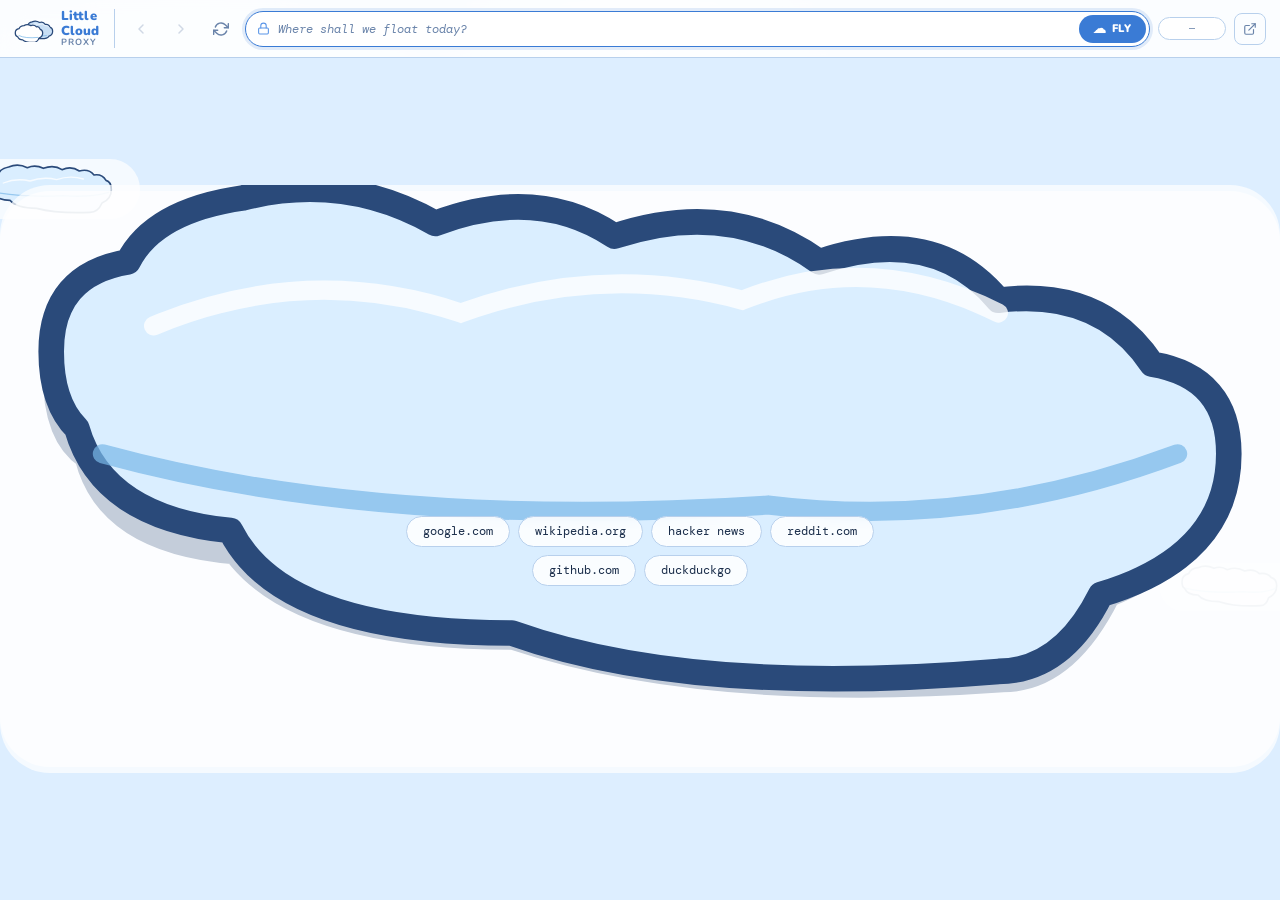
==== commit 023c12eb: "Replace logo and background clouds with SVG graphics" ====
--- a/index.html
+++ b/index.html
@@ -12,12 +12,21 @@
 <!-- ── TOP BAR ── -->
 <div id="bar">
   <div id="logo">
-    <div class="logo-cloud-wrap">
-      <div class="lc lc1"></div>
-      <div class="lc lc2"></div>
-      <div class="lc lc3"></div>
-      <div class="lc lc4"></div>
-    </div>
+    <svg id="logo-svg" viewBox="0 0 64 44" xmlns="http://www.w3.org/2000/svg">
+      <!-- back cloud -->
+      <g>
+        <path d="M44 38 Q32 38 28 34 Q22 34 20 29 Q16 29 16 24 Q16 18 22 17 Q23 12 29 11 Q35 8 41 12 Q47 10 50 15 Q56 14 58 20 Q62 21 62 26 Q62 32 56 34 Q54 38 44 38Z" fill="#c8dff5" stroke="#2a4a7a" stroke-width="2" stroke-linejoin="round"/>
+        <path d="M28 16 Q34 13 40 15 Q46 13 50 17 Q54 16 57 20" fill="none" stroke="white" stroke-width="1.5" stroke-linecap="round" opacity="0.7"/>
+        <path d="M22 24 Q28 21 34 23" fill="none" stroke="white" stroke-width="1.2" stroke-linecap="round" opacity="0.6"/>
+        <path d="M20 31 Q32 36 52 33" fill="none" stroke="#7ab8e8" stroke-width="1.5" stroke-linecap="round" opacity="0.8"/>
+      </g>
+      <!-- front cloud -->
+      <g>
+        <path d="M30 44 Q18 44 14 40 Q8 40 6 35 Q2 34 2 29 Q2 23 8 22 Q10 17 16 17 Q21 14 27 17 Q32 15 36 19 Q40 18 42 23 Q46 24 46 29 Q46 35 40 37 Q38 44 30 44Z" fill="white" stroke="#2a4a7a" stroke-width="2" stroke-linejoin="round"/>
+        <path d="M10 26 Q16 22 22 24 Q27 21 33 23" fill="none" stroke="white" stroke-width="1.5" stroke-linecap="round" opacity="0.9"/>
+        <path d="M8 33 Q18 38 38 36" fill="none" stroke="#7ab8e8" stroke-width="1.5" stroke-linecap="round" opacity="0.8"/>
+      </g>
+    </svg>
     <div id="logo-text">
       <strong>Little Cloud</strong>
       <small>Proxy</small>
@@ -70,16 +79,68 @@
 
   <!-- SPLASH -->
   <div id="splash">
-    <div class="bg-cloud bc1"></div>
-    <div class="bg-cloud bc2"></div>
-    <div class="bg-cloud bc3"></div>
+    <!-- drifting background clouds (SVG comic style) -->
+    <svg class="bg-cloud bc1" viewBox="0 0 200 90" xmlns="http://www.w3.org/2000/svg">
+      <path d="M160 80 Q110 82 80 74 Q50 74 40 62 Q20 62 16 50 Q10 48 10 38 Q10 26 22 24 Q25 14 38 12 Q52 6 66 13 Q78 8 90 14 Q106 8 118 16 Q132 10 144 18 Q158 14 166 24 Q178 22 184 32 Q192 34 192 46 Q192 60 178 66 Q172 80 160 80Z" fill="#daeeff" stroke="#2a4a7a" stroke-width="2.5" stroke-linejoin="round"/>
+      <path d="M30 36 Q50 28 70 33 Q90 26 110 31 Q130 24 150 30" fill="none" stroke="white" stroke-width="2" stroke-linecap="round" opacity="0.8"/>
+      <path d="M18 50 Q60 58 120 55 Q160 58 188 50" fill="none" stroke="#7ab8e8" stroke-width="2" stroke-linecap="round" opacity="0.7"/>
+    </svg>
 
-    <div class="hero-cloud">
-      <div class="sun"></div>
-      <div class="h h1"></div>
-      <div class="h h2"></div>
-      <div class="h h3"></div>
-      <div class="h h4"></div>
+    <svg class="bg-cloud bc2" viewBox="0 0 160 72" xmlns="http://www.w3.org/2000/svg">
+      <path d="M126 64 Q88 66 64 58 Q40 58 32 48 Q16 48 12 38 Q8 36 8 28 Q8 18 18 16 Q21 8 32 7 Q44 2 56 8 Q66 4 76 10 Q90 5 102 12 Q116 8 124 16 Q136 14 142 22 Q150 24 150 34 Q150 46 138 52 Q134 64 126 64Z" fill="white" stroke="#2a4a7a" stroke-width="2.5" stroke-linejoin="round"/>
+      <path d="M22 26 Q42 19 60 24 Q78 18 96 23 Q114 17 130 24" fill="none" stroke="white" stroke-width="2" stroke-linecap="round" opacity="0.9"/>
+      <path d="M14 38 Q50 46 100 43 Q130 46 148 38" fill="none" stroke="#7ab8e8" stroke-width="2" stroke-linecap="round" opacity="0.7"/>
+    </svg>
+
+    <svg class="bg-cloud bc3" viewBox="0 0 140 62" xmlns="http://www.w3.org/2000/svg">
+      <path d="M108 54 Q76 56 56 50 Q34 50 26 40 Q12 40 10 32 Q6 30 6 22 Q6 14 14 12 Q17 6 26 5 Q36 1 46 6 Q56 2 64 7 Q76 3 86 9 Q98 5 106 12 Q116 10 122 18 Q130 20 130 28 Q130 40 118 44 Q114 54 108 54Z" fill="#daeeff" stroke="#2a4a7a" stroke-width="2" stroke-linejoin="round"/>
+      <path d="M18 20 Q34 14 50 18 Q66 13 82 17 Q98 12 112 18" fill="none" stroke="white" stroke-width="1.8" stroke-linecap="round" opacity="0.8"/>
+      <path d="M12 32 Q44 39 86 37 Q110 39 126 32" fill="none" stroke="#7ab8e8" stroke-width="1.8" stroke-linecap="round" opacity="0.7"/>
+    </svg>
+
+    <svg class="bg-cloud bc4" viewBox="0 0 120 54" xmlns="http://www.w3.org/2000/svg">
+      <path d="M94 46 Q66 48 48 42 Q28 42 22 34 Q10 33 8 25 Q5 23 5 17 Q5 10 12 9 Q15 4 23 3 Q32 0 41 5 Q50 1 57 6 Q67 2 76 8 Q87 4 93 11 Q102 9 107 16 Q114 17 114 25 Q114 34 104 38 Q100 46 94 46Z" fill="white" stroke="#2a4a7a" stroke-width="2" stroke-linejoin="round"/>
+      <path d="M15 15 Q28 10 42 14 Q55 9 68 13 Q80 8 92 13" fill="none" stroke="white" stroke-width="1.5" stroke-linecap="round" opacity="0.9"/>
+      <path d="M10 25 Q36 32 72 30 Q92 32 110 25" fill="none" stroke="#7ab8e8" stroke-width="1.5" stroke-linecap="round" opacity="0.7"/>
+    </svg>
+
+    <svg class="bg-cloud bc5" viewBox="0 0 100 46" xmlns="http://www.w3.org/2000/svg">
+      <path d="M78 38 Q54 40 40 35 Q22 35 18 27 Q8 26 6 19 Q4 17 4 13 Q4 7 10 6 Q12 2 19 1 Q27 -1 34 3 Q42 0 48 4 Q57 1 64 6 Q73 3 78 9 Q86 8 90 14 Q96 15 96 21 Q96 29 86 32 Q83 38 78 38Z" fill="#daeeff" stroke="#2a4a7a" stroke-width="2" stroke-linejoin="round"/>
+      <path d="M12 11 Q24 6 36 10 Q47 6 58 9 Q68 5 78 10" fill="none" stroke="white" stroke-width="1.5" stroke-linecap="round" opacity="0.8"/>
+      <path d="M8 21 Q30 27 60 25 Q76 27 92 21" fill="none" stroke="#7ab8e8" stroke-width="1.5" stroke-linecap="round" opacity="0.7"/>
+    </svg>
+
+    <!-- hero cloud group with sun peeking behind -->
+    <div class="hero-wrap">
+      <svg class="hero-svg" viewBox="0 0 220 160" xmlns="http://www.w3.org/2000/svg">
+        <!-- sun rays + body — rendered first so clouds sit on top -->
+        <g class="sun-group">
+          <!-- rays -->
+          <line x1="170" y1="44" x2="170" y2="28" stroke="#fdd96e" stroke-width="3" stroke-linecap="round"/>
+          <line x1="170" y1="44" x2="182" y2="32" stroke="#fdd96e" stroke-width="3" stroke-linecap="round"/>
+          <line x1="170" y1="44" x2="186" y2="44" stroke="#fdd96e" stroke-width="3" stroke-linecap="round"/>
+          <line x1="170" y1="44" x2="182" y2="56" stroke="#fdd96e" stroke-width="3" stroke-linecap="round"/>
+          <line x1="170" y1="44" x2="158" y2="32" stroke="#fdd96e" stroke-width="3" stroke-linecap="round"/>
+          <line x1="170" y1="44" x2="154" y2="44" stroke="#fdd96e" stroke-width="3" stroke-linecap="round"/>
+          <!-- sun body -->
+          <circle cx="170" cy="44" r="20" fill="#fdd96e" stroke="#e8a000" stroke-width="2"/>
+          <circle cx="170" cy="44" r="20" fill="url(#sunGlow)"/>
+        </g>
+        <defs>
+          <radialGradient id="sunGlow" cx="40%" cy="35%">
+            <stop offset="0%" stop-color="white" stop-opacity="0.4"/>
+            <stop offset="100%" stop-color="white" stop-opacity="0"/>
+          </radialGradient>
+        </defs>
+        <!-- back cloud -->
+        <path d="M155 130 Q105 132 78 122 Q50 122 42 108 Q22 107 18 93 Q12 90 12 78 Q12 64 26 61 Q30 49 46 47 Q62 41 78 49 Q92 43 106 51 Q124 43 138 53 Q154 46 164 58 Q178 55 184 67 Q194 70 194 84 Q194 100 178 108 Q170 130 155 130Z" fill="#c8dff5" stroke="#2a4a7a" stroke-width="2.5" stroke-linejoin="round"/>
+        <path d="M32 74 Q56 64 78 70 Q100 62 122 68 Q144 60 164 68" fill="none" stroke="white" stroke-width="2" stroke-linecap="round" opacity="0.8"/>
+        <path d="M20 93 Q70 105 130 101 Q165 105 190 93" fill="none" stroke="#7ab8e8" stroke-width="2" stroke-linecap="round" opacity="0.8"/>
+        <!-- front cloud -->
+        <path d="M128 150 Q78 153 52 142 Q24 142 16 128 Q4 127 2 112 Q-2 109 -2 96 Q-2 80 14 77 Q18 63 36 61 Q54 54 72 63 Q88 56 104 65 Q122 57 138 67 Q154 61 164 73 Q176 70 180 83 Q188 86 188 100 Q188 118 170 126 Q160 150 128 150Z" fill="white" stroke="#2a4a7a" stroke-width="2.5" stroke-linejoin="round"/>
+        <path d="M18 92 Q44 80 68 87 Q90 79 114 85 Q136 78 158 86" fill="none" stroke="white" stroke-width="2" stroke-linecap="round" opacity="0.9"/>
+        <path d="M4 112 Q52 126 116 122 Q152 126 184 112" fill="none" stroke="#7ab8e8" stroke-width="2.5" stroke-linecap="round" opacity="0.8"/>
+      </svg>
     </div>
 
     <h1>Little Cloud <span>Proxy</span></h1>
@@ -97,15 +158,15 @@
 
   <!-- BLOCKED -->
   <div id="blocked">
-    <div class="rain-icon">
-      <div class="rc rc1"></div>
-      <div class="rc rc2"></div>
-      <div class="rc rc3"></div>
-      <div class="drop"></div>
-      <div class="drop"></div>
-      <div class="drop"></div>
-      <div class="drop"></div>
-    </div>
+    <svg class="rain-icon" viewBox="0 0 120 90" xmlns="http://www.w3.org/2000/svg">
+      <path d="M94 62 Q64 64 46 56 Q26 56 20 46 Q8 45 6 35 Q2 32 2 24 Q2 14 12 12 Q15 5 26 4 Q38 0 50 7 Q62 2 72 9 Q86 4 94 13 Q106 10 112 20 Q118 22 118 32 Q118 44 104 50 Q100 62 94 62Z" fill="#b0c8e8" stroke="#2a4a7a" stroke-width="2.5" stroke-linejoin="round"/>
+      <path d="M14 22 Q30 15 46 20 Q62 14 78 19 Q92 13 108 20" fill="none" stroke="white" stroke-width="2" stroke-linecap="round" opacity="0.7"/>
+      <path d="M8 36 Q36 44 72 42 Q94 44 116 36" fill="none" stroke="#7ab8e8" stroke-width="2" stroke-linecap="round" opacity="0.8"/>
+      <line x1="32" y1="72" x2="26" y2="86" stroke="#6ab0e0" stroke-width="3" stroke-linecap="round" class="drop d1"/>
+      <line x1="52" y1="70" x2="46" y2="84" stroke="#6ab0e0" stroke-width="3" stroke-linecap="round" class="drop d2"/>
+      <line x1="72" y1="72" x2="66" y2="86" stroke="#6ab0e0" stroke-width="3" stroke-linecap="round" class="drop d3"/>
+      <line x1="92" y1="70" x2="86" y2="84" stroke="#6ab0e0" stroke-width="3" stroke-linecap="round" class="drop d4"/>
+    </svg>
     <h2>This cloud got rained out</h2>
     <p>
       The site is blocking embedding with <code>X-Frame-Options</code> or
--- a/style.css
+++ b/style.css
@@ -0,0 +1,550 @@
+@import url('https://fonts.googleapis.com/css2?family=DM+Mono:ital,wght@0,300;0,400;0,500;1,300&family=Nunito:wght@400;600;700;800;900&display=swap');
+
+:root {
+  --sky:     #ddeeff;
+  --sky2:    #c8e0f8;
+  --sky3:    #eef5ff;
+  --cloud:   #ffffff;
+  --blue:    #3a7bd5;
+  --blue2:   #5b96e8;
+  --blue3:   #1a55aa;
+  --text:    #1a2d4a;
+  --muted:   #6a84aa;
+  --border:  #b8d0ec;
+  --success: #1e8c52;
+  --warn:    #c07000;
+  --danger:  #c0284a;
+  --bar-h:   58px;
+  --radius:  999px;
+}
+
+* {
+  margin: 0;
+  padding: 0;
+  box-sizing: border-box;
+}
+
+html, body {
+  height: 100%;
+  font-family: 'Nunito', sans-serif;
+  background: var(--sky);
+  color: var(--text);
+  overflow: hidden;
+  display: flex;
+  flex-direction: column;
+}
+
+body::before {
+  content: '';
+  position: fixed;
+  inset: 0;
+  pointer-events: none;
+  z-index: 0;
+  background:
+    radial-gradient(ellipse 500px 260px at 15% 18%, rgba(255,255,255,.75) 0%, transparent 70%),
+    radial-gradient(ellipse 380px 200px at 80% 72%, rgba(196,220,255,.55) 0%, transparent 70%),
+    radial-gradient(ellipse 300px 160px at 50%  5%, rgba(255,255,255,.6)  0%, transparent 70%),
+    radial-gradient(ellipse 280px 150px at 92% 20%, rgba(220,235,255,.4)  0%, transparent 65%);
+}
+
+#bar {
+  position: relative;
+  z-index: 10;
+  height: var(--bar-h);
+  background: rgba(255, 255, 255, .88);
+  backdrop-filter: blur(12px);
+  -webkit-backdrop-filter: blur(12px);
+  border-bottom: 1px solid var(--border);
+  display: flex;
+  align-items: center;
+  gap: 8px;
+  padding: 0 14px;
+  flex-shrink: 0;
+}
+
+#logo {
+  display: flex;
+  align-items: center;
+  gap: 7px;
+  padding-right: 14px;
+  border-right: 1px solid var(--border);
+  margin-right: 2px;
+  flex-shrink: 0;
+  cursor: default;
+  user-select: none;
+}
+
+.logo-cloud-wrap {
+  position: relative;
+  width: 36px;
+  height: 26px;
+}
+
+.logo-cloud-wrap .lc {
+  position: absolute;
+  background: var(--blue);
+  border-radius: 50px;
+}
+
+.logo-cloud-wrap .lc1 { width: 36px; height: 16px; bottom: 0;   left: 0;   border-radius: 8px; }
+.logo-cloud-wrap .lc2 { width: 20px; height: 18px; bottom: 8px;  left: 2px; }
+.logo-cloud-wrap .lc3 { width: 24px; height: 20px; bottom: 6px;  left: 10px; }
+.logo-cloud-wrap .lc4 { width: 16px; height: 14px; bottom: 10px; left: 20px; }
+
+#logo-text { line-height: 1.1; }
+
+#logo-text strong {
+  display: block;
+  font-size: 13px;
+  font-weight: 900;
+  color: var(--blue);
+  letter-spacing: .01em;
+}
+
+#logo-text small {
+  display: block;
+  font-size: 9px;
+  font-weight: 700;
+  color: var(--muted);
+  letter-spacing: .12em;
+  text-transform: uppercase;
+}
+
+.nb {
+  background: none;
+  border: none;
+  color: var(--muted);
+  cursor: pointer;
+  width: 32px;
+  height: 32px;
+  border-radius: 8px;
+  display: flex;
+  align-items: center;
+  justify-content: center;
+  transition: background .12s, color .12s;
+  flex-shrink: 0;
+}
+
+.nb:hover:not(:disabled) {
+  background: var(--sky2);
+  color: var(--blue);
+}
+
+.nb:disabled {
+  opacity: .3;
+  cursor: default;
+}
+
+.nb svg {
+  width: 16px;
+  height: 16px;
+  stroke-width: 2.2;
+}
+
+#url-wrap {
+  flex: 1;
+  position: relative;
+  display: flex;
+  align-items: center;
+}
+
+#lock-icon {
+  position: absolute;
+  left: 12px;
+  color: var(--blue2);
+  pointer-events: none;
+  display: flex;
+  align-items: center;
+}
+
+#lock-icon svg {
+  width: 13px;
+  height: 13px;
+  stroke-width: 2;
+}
+
+#url-input {
+  width: 100%;
+  height: 36px;
+  background: var(--sky3);
+  border: 1.5px solid var(--border);
+  border-radius: var(--radius);
+  color: var(--text);
+  font-family: 'DM Mono', monospace;
+  font-size: 12px;
+  padding: 0 80px 0 32px;
+  outline: none;
+  transition: border-color .15s, box-shadow .15s;
+}
+
+#url-input:focus {
+  border-color: var(--blue);
+  box-shadow: 0 0 0 3px rgba(58, 123, 213, .14);
+  background: #fff;
+}
+
+#url-input::placeholder {
+  color: var(--muted);
+  font-style: italic;
+}
+
+#go-btn {
+  position: absolute;
+  right: 4px;
+  height: 28px;
+  background: var(--blue);
+  border: none;
+  color: #fff;
+  font-family: 'Nunito', sans-serif;
+  font-size: 11px;
+  font-weight: 900;
+  letter-spacing: .07em;
+  padding: 0 14px;
+  border-radius: var(--radius);
+  cursor: pointer;
+  transition: background .12s, transform .08s;
+  display: flex;
+  align-items: center;
+  gap: 5px;
+}
+
+#go-btn:hover  { background: var(--blue3); transform: scale(1.03); }
+#go-btn:active { transform: scale(.97); }
+
+#go-btn .go-cloud { font-size: 13px; }
+
+#pill {
+  font-family: 'DM Mono', monospace;
+  font-size: 10px;
+  font-weight: 400;
+  white-space: nowrap;
+  padding: 4px 11px;
+  border-radius: var(--radius);
+  border: 1.5px solid var(--border);
+  background: var(--cloud);
+  color: var(--muted);
+  min-width: 68px;
+  text-align: center;
+  transition: all .2s;
+}
+
+#pill.loading { color: var(--warn);    border-color: #f0a030; background: #fff9ee; }
+#pill.ok      { color: var(--success); border-color: #50c08a; background: #edfaf3; }
+#pill.err     { color: var(--danger);  border-color: #e07090; background: #fff0f3; }
+
+#open-btn {
+  background: none;
+  border: 1.5px solid var(--border);
+  color: var(--muted);
+  border-radius: 8px;
+  width: 32px;
+  height: 32px;
+  cursor: pointer;
+  display: flex;
+  align-items: center;
+  justify-content: center;
+  transition: background .12s, border-color .12s, color .12s;
+  flex-shrink: 0;
+}
+
+#open-btn:hover {
+  background: var(--sky2);
+  border-color: var(--blue2);
+  color: var(--blue);
+}
+
+#open-btn svg {
+  width: 14px;
+  height: 14px;
+  stroke-width: 2;
+}
+
+#frame-wrap {
+  flex: 1;
+  position: relative;
+  z-index: 1;
+  background: #fff;
+}
+
+#proxy-frame {
+  width: 100%;
+  height: 100%;
+  border: none;
+  display: block;
+}
+
+#load-bar {
+  position: absolute;
+  top: 0;
+  left: 0;
+  height: 3px;
+  width: 0%;
+  opacity: 0;
+  background: linear-gradient(90deg, var(--blue), var(--blue2), #90c8ff);
+  border-radius: 0 3px 3px 0;
+  z-index: 30;
+  pointer-events: none;
+  transition: opacity .25s;
+}
+
+#load-bar.go {
+  opacity: 1;
+  animation: lbpulse 1.8s ease-in-out infinite;
+}
+
+@keyframes lbpulse {
+  0%   { width: 0%;  }
+  55%  { width: 68%; }
+  100% { width: 90%; }
+}
+
+#load-bar.done {
+  width: 100%;
+  animation: none;
+  opacity: 0;
+  transition: opacity .4s .1s;
+}
+
+#splash {
+  position: absolute;
+  inset: 0;
+  background: var(--sky);
+  display: flex;
+  flex-direction: column;
+  align-items: center;
+  justify-content: center;
+  gap: 22px;
+  z-index: 5;
+  overflow: hidden;
+}
+
+.bg-cloud {
+  position: absolute;
+  background: rgba(255, 255, 255, .72);
+  border-radius: 50px;
+  pointer-events: none;
+}
+
+.bg-cloud::before,
+.bg-cloud::after {
+  content: '';
+  position: absolute;
+  background: inherit;
+  border-radius: 50%;
+}
+
+.bc1 {
+  width: 180px; height: 60px;
+  top: 12%; left: -40px;
+  animation: drift1 28s linear infinite;
+}
+.bc1::before { width: 80px;  height: 72px; bottom: 20px; left: 10px; }
+.bc1::after  { width: 90px;  height: 78px; bottom: 18px; left: 55px; }
+
+.bc2 {
+  width: 140px; height: 48px;
+  top: 60%; right: -20px;
+  opacity: .6;
+  animation: drift2 34s linear infinite;
+}
+.bc2::before { width: 60px; height: 56px; bottom: 16px; left: 8px; }
+.bc2::after  { width: 70px; height: 60px; bottom: 14px; left: 42px; }
+
+.bc3 {
+  width: 100px; height: 36px;
+  top: 30%; right: 15%;
+  opacity: .5;
+  animation: drift1 22s linear infinite 6s;
+}
+.bc3::before { width: 44px; height: 42px; bottom: 12px; left: 6px; }
+.bc3::after  { width: 50px; height: 44px; bottom: 10px; left: 30px; }
+
+@keyframes drift1 {
+  from { transform: translateX(0); }
+  to   { transform: translateX(110vw); }
+}
+@keyframes drift2 {
+  from { transform: translateX(0); }
+  to   { transform: translateX(-110vw); }
+}
+
+.hero-cloud {
+  position: relative;
+  width: 160px;
+  height: 90px;
+  flex-shrink: 0;
+  animation: float 5s ease-in-out infinite;
+  filter: drop-shadow(0 12px 24px rgba(58, 123, 213, .20));
+}
+
+.hero-cloud .h {
+  position: absolute;
+  background: #fff;
+  border-radius: 50px;
+}
+
+.h1 { width: 120px; height: 52px; bottom: 0;    left: 20px; border-radius: 26px; }
+.h2 { width: 70px;  height: 64px; bottom: 28px; left: 14px; border-radius: 50%; }
+.h3 { width: 84px;  height: 72px; bottom: 24px; left: 52px; border-radius: 50%; }
+.h4 { width: 56px;  height: 52px; bottom: 34px; left: 98px; border-radius: 50%; }
+
+.sun {
+  position: absolute;
+  width: 34px;
+  height: 34px;
+  background: #fdd96e;
+  border-radius: 50%;
+  top: 2px;
+  right: 12px;
+  box-shadow: 0 0 0 6px rgba(253, 217, 110, .3), 0 0 0 12px rgba(253, 217, 110, .12);
+}
+
+@keyframes float {
+  0%, 100% { transform: translateY(0) rotate(-1deg); }
+  50%       { transform: translateY(-10px) rotate(1deg); }
+}
+
+#splash h1 {
+  font-size: 36px;
+  font-weight: 900;
+  color: var(--blue3);
+  letter-spacing: -.02em;
+  text-align: center;
+  line-height: 1;
+}
+
+#splash h1 span {
+  color: var(--muted);
+  font-weight: 600;
+  font-size: 24px;
+}
+
+#splash .tagline {
+  color: var(--muted);
+  font-size: 14px;
+  font-weight: 600;
+  text-align: center;
+}
+
+.qlinks {
+  display: flex;
+  gap: 8px;
+  flex-wrap: wrap;
+  justify-content: center;
+  max-width: 500px;
+}
+
+.ql {
+  background: rgba(255, 255, 255, .85);
+  border: 1.5px solid var(--border);
+  color: var(--text);
+  font-family: 'DM Mono', monospace;
+  font-size: 11.5px;
+  padding: 7px 16px;
+  border-radius: var(--radius);
+  cursor: pointer;
+  transition: border-color .12s, color .12s, transform .1s, box-shadow .12s;
+  text-decoration: none;
+  backdrop-filter: blur(4px);
+}
+
+.ql:hover {
+  border-color: var(--blue);
+  color: var(--blue);
+  transform: translateY(-2px);
+  box-shadow: 0 4px 14px rgba(58, 123, 213, .15);
+}
+
+#blocked {
+  display: none;
+  position: absolute;
+  inset: 0;
+  background: var(--sky);
+  flex-direction: column;
+  align-items: center;
+  justify-content: center;
+  gap: 16px;
+  z-index: 6;
+  text-align: center;
+  padding: 40px;
+}
+
+#blocked.show { display: flex; }
+
+.rain-icon {
+  width: 80px;
+  height: 60px;
+  position: relative;
+  animation: float 5s ease-in-out infinite;
+}
+
+.rain-icon .rc {
+  position: absolute;
+  background: #b0c8e8;
+  border-radius: 50px;
+}
+
+.rc1 { width: 80px; height: 30px; bottom: 18px; left: 0;   border-radius: 15px; }
+.rc2 { width: 36px; height: 32px; bottom: 30px; left: 4px;  border-radius: 50%; }
+.rc3 { width: 44px; height: 36px; bottom: 28px; left: 24px; border-radius: 50%; }
+
+.rain-icon .drop {
+  position: absolute;
+  bottom: 0;
+  width: 4px;
+  height: 9px;
+  background: #6ab0e0;
+  border-radius: 2px;
+  animation: rain .9s ease-in infinite;
+}
+
+.drop:nth-child(4) { left: 14px; animation-delay: 0s; }
+.drop:nth-child(5) { left: 30px; animation-delay: .2s; }
+.drop:nth-child(6) { left: 46px; animation-delay: .4s; }
+.drop:nth-child(7) { left: 62px; animation-delay: .1s; }
+
+@keyframes rain {
+  0%   { transform: translateY(-4px); opacity: 1; }
+  100% { transform: translateY(10px); opacity: 0; }
+}
+
+#blocked h2 {
+  font-size: 22px;
+  font-weight: 900;
+  color: var(--text);
+}
+
+#blocked p {
+  color: var(--muted);
+  font-size: 13px;
+  max-width: 440px;
+  line-height: 1.7;
+  font-weight: 600;
+}
+
+#blocked code {
+  font-family: 'DM Mono', monospace;
+  font-size: 11px;
+  background: rgba(255, 255, 255, .8);
+  border: 1px solid var(--border);
+  border-radius: 5px;
+  padding: 2px 7px;
+  color: var(--blue);
+}
+
+#ext-btn {
+  background: var(--blue);
+  border: none;
+  color: #fff;
+  font-family: 'Nunito', sans-serif;
+  font-weight: 900;
+  font-size: 13px;
+  padding: 11px 28px;
+  border-radius: var(--radius);
+  cursor: pointer;
+  transition: background .12s, transform .08s;
+  box-shadow: 0 4px 16px rgba(58, 123, 213, .28);
+}
+
+#ext-btn:hover  { background: var(--blue3); transform: scale(1.03); }
+#ext-btn:active { transform: scale(.97); }
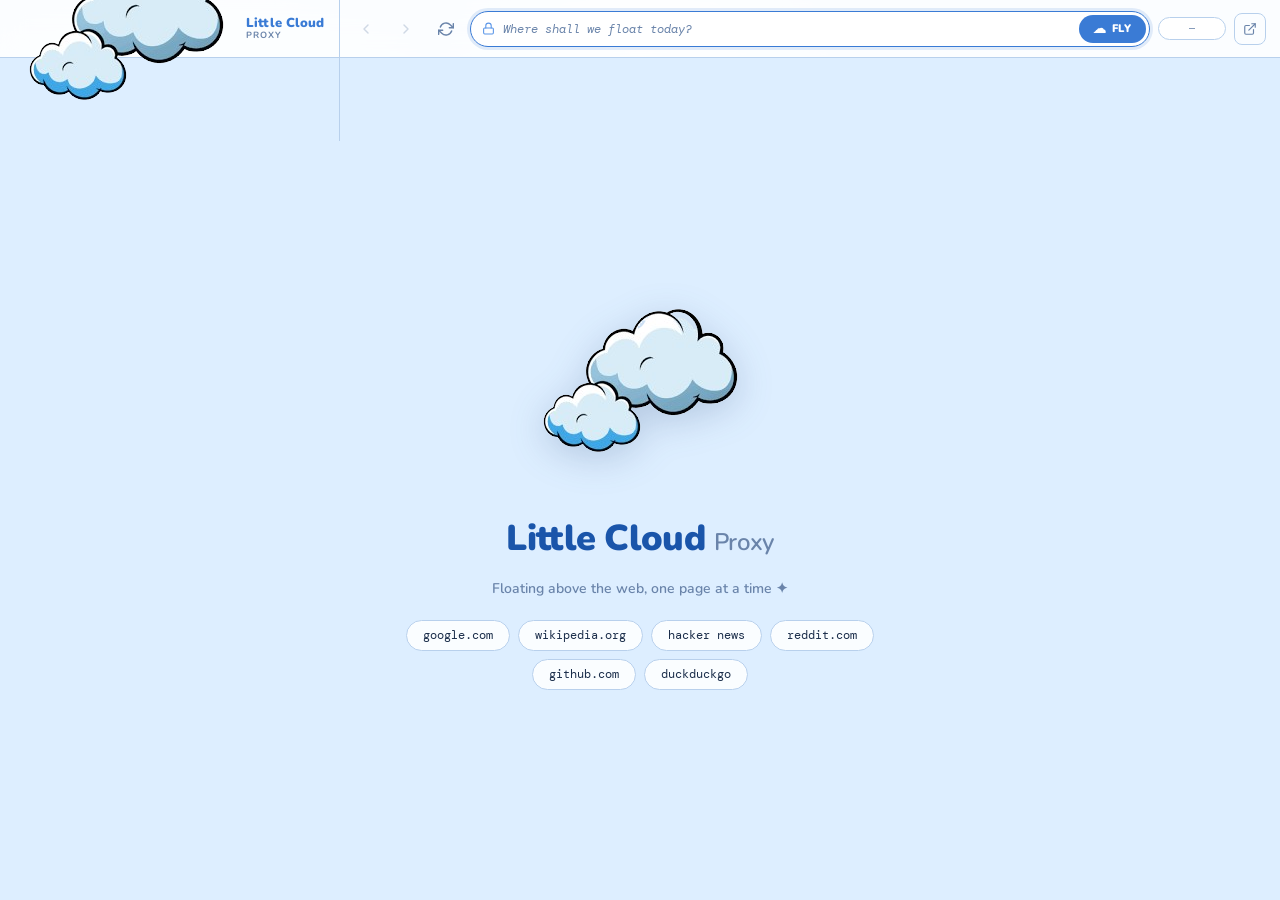
==== commit 9bcadf08: "Replace SVG logo with image logo" ====
--- a/index.html
+++ b/index.html
@@ -12,21 +12,7 @@
 <!-- ── TOP BAR ── -->
 <div id="bar">
   <div id="logo">
-    <svg id="logo-svg" viewBox="0 0 64 44" xmlns="http://www.w3.org/2000/svg">
-      <!-- back cloud -->
-      <g>
-        <path d="M44 38 Q32 38 28 34 Q22 34 20 29 Q16 29 16 24 Q16 18 22 17 Q23 12 29 11 Q35 8 41 12 Q47 10 50 15 Q56 14 58 20 Q62 21 62 26 Q62 32 56 34 Q54 38 44 38Z" fill="#c8dff5" stroke="#2a4a7a" stroke-width="2" stroke-linejoin="round"/>
-        <path d="M28 16 Q34 13 40 15 Q46 13 50 17 Q54 16 57 20" fill="none" stroke="white" stroke-width="1.5" stroke-linecap="round" opacity="0.7"/>
-        <path d="M22 24 Q28 21 34 23" fill="none" stroke="white" stroke-width="1.2" stroke-linecap="round" opacity="0.6"/>
-        <path d="M20 31 Q32 36 52 33" fill="none" stroke="#7ab8e8" stroke-width="1.5" stroke-linecap="round" opacity="0.8"/>
-      </g>
-      <!-- front cloud -->
-      <g>
-        <path d="M30 44 Q18 44 14 40 Q8 40 6 35 Q2 34 2 29 Q2 23 8 22 Q10 17 16 17 Q21 14 27 17 Q32 15 36 19 Q40 18 42 23 Q46 24 46 29 Q46 35 40 37 Q38 44 30 44Z" fill="white" stroke="#2a4a7a" stroke-width="2" stroke-linejoin="round"/>
-        <path d="M10 26 Q16 22 22 24 Q27 21 33 23" fill="none" stroke="white" stroke-width="1.5" stroke-linecap="round" opacity="0.9"/>
-        <path d="M8 33 Q18 38 38 36" fill="none" stroke="#7ab8e8" stroke-width="1.5" stroke-linecap="round" opacity="0.8"/>
-      </g>
-    </svg>
+    <img src="favicon.png" id="logo-img" alt="Little Cloud Proxy">
     <div id="logo-text">
       <strong>Little Cloud</strong>
       <small>Proxy</small>
@@ -79,68 +65,14 @@
 
   <!-- SPLASH -->
   <div id="splash">
-    <!-- drifting background clouds (SVG comic style) -->
-    <svg class="bg-cloud bc1" viewBox="0 0 200 90" xmlns="http://www.w3.org/2000/svg">
-      <path d="M160 80 Q110 82 80 74 Q50 74 40 62 Q20 62 16 50 Q10 48 10 38 Q10 26 22 24 Q25 14 38 12 Q52 6 66 13 Q78 8 90 14 Q106 8 118 16 Q132 10 144 18 Q158 14 166 24 Q178 22 184 32 Q192 34 192 46 Q192 60 178 66 Q172 80 160 80Z" fill="#daeeff" stroke="#2a4a7a" stroke-width="2.5" stroke-linejoin="round"/>
-      <path d="M30 36 Q50 28 70 33 Q90 26 110 31 Q130 24 150 30" fill="none" stroke="white" stroke-width="2" stroke-linecap="round" opacity="0.8"/>
-      <path d="M18 50 Q60 58 120 55 Q160 58 188 50" fill="none" stroke="#7ab8e8" stroke-width="2" stroke-linecap="round" opacity="0.7"/>
-    </svg>
+    <div class="bg-cloud bc1"></div>
+    <div class="bg-cloud bc2"></div>
+    <div class="bg-cloud bc3"></div>
+    <div class="bg-cloud bc4"></div>
+    <div class="bg-cloud bc5"></div>
 
-    <svg class="bg-cloud bc2" viewBox="0 0 160 72" xmlns="http://www.w3.org/2000/svg">
-      <path d="M126 64 Q88 66 64 58 Q40 58 32 48 Q16 48 12 38 Q8 36 8 28 Q8 18 18 16 Q21 8 32 7 Q44 2 56 8 Q66 4 76 10 Q90 5 102 12 Q116 8 124 16 Q136 14 142 22 Q150 24 150 34 Q150 46 138 52 Q134 64 126 64Z" fill="white" stroke="#2a4a7a" stroke-width="2.5" stroke-linejoin="round"/>
-      <path d="M22 26 Q42 19 60 24 Q78 18 96 23 Q114 17 130 24" fill="none" stroke="white" stroke-width="2" stroke-linecap="round" opacity="0.9"/>
-      <path d="M14 38 Q50 46 100 43 Q130 46 148 38" fill="none" stroke="#7ab8e8" stroke-width="2" stroke-linecap="round" opacity="0.7"/>
-    </svg>
-
-    <svg class="bg-cloud bc3" viewBox="0 0 140 62" xmlns="http://www.w3.org/2000/svg">
-      <path d="M108 54 Q76 56 56 50 Q34 50 26 40 Q12 40 10 32 Q6 30 6 22 Q6 14 14 12 Q17 6 26 5 Q36 1 46 6 Q56 2 64 7 Q76 3 86 9 Q98 5 106 12 Q116 10 122 18 Q130 20 130 28 Q130 40 118 44 Q114 54 108 54Z" fill="#daeeff" stroke="#2a4a7a" stroke-width="2" stroke-linejoin="round"/>
-      <path d="M18 20 Q34 14 50 18 Q66 13 82 17 Q98 12 112 18" fill="none" stroke="white" stroke-width="1.8" stroke-linecap="round" opacity="0.8"/>
-      <path d="M12 32 Q44 39 86 37 Q110 39 126 32" fill="none" stroke="#7ab8e8" stroke-width="1.8" stroke-linecap="round" opacity="0.7"/>
-    </svg>
-
-    <svg class="bg-cloud bc4" viewBox="0 0 120 54" xmlns="http://www.w3.org/2000/svg">
-      <path d="M94 46 Q66 48 48 42 Q28 42 22 34 Q10 33 8 25 Q5 23 5 17 Q5 10 12 9 Q15 4 23 3 Q32 0 41 5 Q50 1 57 6 Q67 2 76 8 Q87 4 93 11 Q102 9 107 16 Q114 17 114 25 Q114 34 104 38 Q100 46 94 46Z" fill="white" stroke="#2a4a7a" stroke-width="2" stroke-linejoin="round"/>
-      <path d="M15 15 Q28 10 42 14 Q55 9 68 13 Q80 8 92 13" fill="none" stroke="white" stroke-width="1.5" stroke-linecap="round" opacity="0.9"/>
-      <path d="M10 25 Q36 32 72 30 Q92 32 110 25" fill="none" stroke="#7ab8e8" stroke-width="1.5" stroke-linecap="round" opacity="0.7"/>
-    </svg>
-
-    <svg class="bg-cloud bc5" viewBox="0 0 100 46" xmlns="http://www.w3.org/2000/svg">
-      <path d="M78 38 Q54 40 40 35 Q22 35 18 27 Q8 26 6 19 Q4 17 4 13 Q4 7 10 6 Q12 2 19 1 Q27 -1 34 3 Q42 0 48 4 Q57 1 64 6 Q73 3 78 9 Q86 8 90 14 Q96 15 96 21 Q96 29 86 32 Q83 38 78 38Z" fill="#daeeff" stroke="#2a4a7a" stroke-width="2" stroke-linejoin="round"/>
-      <path d="M12 11 Q24 6 36 10 Q47 6 58 9 Q68 5 78 10" fill="none" stroke="white" stroke-width="1.5" stroke-linecap="round" opacity="0.8"/>
-      <path d="M8 21 Q30 27 60 25 Q76 27 92 21" fill="none" stroke="#7ab8e8" stroke-width="1.5" stroke-linecap="round" opacity="0.7"/>
-    </svg>
-
-    <!-- hero cloud group with sun peeking behind -->
     <div class="hero-wrap">
-      <svg class="hero-svg" viewBox="0 0 220 160" xmlns="http://www.w3.org/2000/svg">
-        <!-- sun rays + body — rendered first so clouds sit on top -->
-        <g class="sun-group">
-          <!-- rays -->
-          <line x1="170" y1="44" x2="170" y2="28" stroke="#fdd96e" stroke-width="3" stroke-linecap="round"/>
-          <line x1="170" y1="44" x2="182" y2="32" stroke="#fdd96e" stroke-width="3" stroke-linecap="round"/>
-          <line x1="170" y1="44" x2="186" y2="44" stroke="#fdd96e" stroke-width="3" stroke-linecap="round"/>
-          <line x1="170" y1="44" x2="182" y2="56" stroke="#fdd96e" stroke-width="3" stroke-linecap="round"/>
-          <line x1="170" y1="44" x2="158" y2="32" stroke="#fdd96e" stroke-width="3" stroke-linecap="round"/>
-          <line x1="170" y1="44" x2="154" y2="44" stroke="#fdd96e" stroke-width="3" stroke-linecap="round"/>
-          <!-- sun body -->
-          <circle cx="170" cy="44" r="20" fill="#fdd96e" stroke="#e8a000" stroke-width="2"/>
-          <circle cx="170" cy="44" r="20" fill="url(#sunGlow)"/>
-        </g>
-        <defs>
-          <radialGradient id="sunGlow" cx="40%" cy="35%">
-            <stop offset="0%" stop-color="white" stop-opacity="0.4"/>
-            <stop offset="100%" stop-color="white" stop-opacity="0"/>
-          </radialGradient>
-        </defs>
-        <!-- back cloud -->
-        <path d="M155 130 Q105 132 78 122 Q50 122 42 108 Q22 107 18 93 Q12 90 12 78 Q12 64 26 61 Q30 49 46 47 Q62 41 78 49 Q92 43 106 51 Q124 43 138 53 Q154 46 164 58 Q178 55 184 67 Q194 70 194 84 Q194 100 178 108 Q170 130 155 130Z" fill="#c8dff5" stroke="#2a4a7a" stroke-width="2.5" stroke-linejoin="round"/>
-        <path d="M32 74 Q56 64 78 70 Q100 62 122 68 Q144 60 164 68" fill="none" stroke="white" stroke-width="2" stroke-linecap="round" opacity="0.8"/>
-        <path d="M20 93 Q70 105 130 101 Q165 105 190 93" fill="none" stroke="#7ab8e8" stroke-width="2" stroke-linecap="round" opacity="0.8"/>
-        <!-- front cloud -->
-        <path d="M128 150 Q78 153 52 142 Q24 142 16 128 Q4 127 2 112 Q-2 109 -2 96 Q-2 80 14 77 Q18 63 36 61 Q54 54 72 63 Q88 56 104 65 Q122 57 138 67 Q154 61 164 73 Q176 70 180 83 Q188 86 188 100 Q188 118 170 126 Q160 150 128 150Z" fill="white" stroke="#2a4a7a" stroke-width="2.5" stroke-linejoin="round"/>
-        <path d="M18 92 Q44 80 68 87 Q90 79 114 85 Q136 78 158 86" fill="none" stroke="white" stroke-width="2" stroke-linecap="round" opacity="0.9"/>
-        <path d="M4 112 Q52 126 116 122 Q152 126 184 112" fill="none" stroke="#7ab8e8" stroke-width="2.5" stroke-linecap="round" opacity="0.8"/>
-      </svg>
+      <img src="favicon.png" class="hero-img" alt="Little Cloud">
     </div>
 
     <h1>Little Cloud <span>Proxy</span></h1>
--- a/style.css
+++ b/style.css
@@ -74,22 +74,11 @@
   user-select: none;
 }
 
-.logo-cloud-wrap {
-  position: relative;
-  width: 36px;
-  height: 26px;
-}
-
-.logo-cloud-wrap .lc {
-  position: absolute;
-  background: var(--blue);
-  border-radius: 50px;
-}
-
-.logo-cloud-wrap .lc1 { width: 36px; height: 16px; bottom: 0;   left: 0;   border-radius: 8px; }
-.logo-cloud-wrap .lc2 { width: 20px; height: 18px; bottom: 8px;  left: 2px; }
-.logo-cloud-wrap .lc3 { width: 24px; height: 20px; bottom: 6px;  left: 10px; }
-.logo-cloud-wrap .lc4 { width: 16px; height: 14px; bottom: 10px; left: 20px; }
+#logo-svg {
+  width: 52px;
+  height: 36px;
+  flex-shrink: 0;
+}
 
 #logo-text { line-height: 1.1; }
 
@@ -320,83 +309,45 @@
 
 .bg-cloud {
   position: absolute;
-  background: rgba(255, 255, 255, .72);
-  border-radius: 50px;
   pointer-events: none;
-}
-
-.bg-cloud::before,
-.bg-cloud::after {
-  content: '';
-  position: absolute;
-  background: inherit;
-  border-radius: 50%;
-}
-
-.bc1 {
-  width: 180px; height: 60px;
-  top: 12%; left: -40px;
-  animation: drift1 28s linear infinite;
-}
-.bc1::before { width: 80px;  height: 72px; bottom: 20px; left: 10px; }
-.bc1::after  { width: 90px;  height: 78px; bottom: 18px; left: 55px; }
-
-.bc2 {
-  width: 140px; height: 48px;
-  top: 60%; right: -20px;
-  opacity: .6;
-  animation: drift2 34s linear infinite;
-}
-.bc2::before { width: 60px; height: 56px; bottom: 16px; left: 8px; }
-.bc2::after  { width: 70px; height: 60px; bottom: 14px; left: 42px; }
-
-.bc3 {
-  width: 100px; height: 36px;
-  top: 30%; right: 15%;
-  opacity: .5;
-  animation: drift1 22s linear infinite 6s;
-}
-.bc3::before { width: 44px; height: 42px; bottom: 12px; left: 6px; }
-.bc3::after  { width: 50px; height: 44px; bottom: 10px; left: 30px; }
+  overflow: visible;
+}
+
+.bc1 { width: 260px; top: 8%;  left: -80px;  animation: drift1 30s linear infinite; opacity: .9; }
+.bc2 { width: 210px; top: 55%; right: -60px; animation: drift2 38s linear infinite; opacity: .85; }
+.bc3 { width: 180px; top: 20%; right: 10%;   animation: drift1 24s linear infinite 4s; opacity: .7; }
+.bc4 { width: 155px; top: 70%; left: 20%;    animation: drift2 44s linear infinite 8s; opacity: .75; }
+.bc5 { width: 130px; top: 38%; left: 55%;    animation: drift1 20s linear infinite 12s; opacity: .6; }
 
 @keyframes drift1 {
   from { transform: translateX(0); }
-  to   { transform: translateX(110vw); }
+  to   { transform: translateX(120vw); }
 }
 @keyframes drift2 {
   from { transform: translateX(0); }
-  to   { transform: translateX(-110vw); }
-}
-
-.hero-cloud {
-  position: relative;
-  width: 160px;
-  height: 90px;
+  to   { transform: translateX(-120vw); }
+}
+
+.hero-wrap {
   flex-shrink: 0;
   animation: float 5s ease-in-out infinite;
-  filter: drop-shadow(0 12px 24px rgba(58, 123, 213, .20));
-}
-
-.hero-cloud .h {
-  position: absolute;
-  background: #fff;
-  border-radius: 50px;
-}
-
-.h1 { width: 120px; height: 52px; bottom: 0;    left: 20px; border-radius: 26px; }
-.h2 { width: 70px;  height: 64px; bottom: 28px; left: 14px; border-radius: 50%; }
-.h3 { width: 84px;  height: 72px; bottom: 24px; left: 52px; border-radius: 50%; }
-.h4 { width: 56px;  height: 52px; bottom: 34px; left: 98px; border-radius: 50%; }
-
-.sun {
-  position: absolute;
-  width: 34px;
-  height: 34px;
-  background: #fdd96e;
-  border-radius: 50%;
-  top: 2px;
-  right: 12px;
-  box-shadow: 0 0 0 6px rgba(253, 217, 110, .3), 0 0 0 12px rgba(253, 217, 110, .12);
+  filter: drop-shadow(0 8px 18px rgba(42,74,122,.22));
+}
+
+.hero-svg {
+  width: 220px;
+  height: 160px;
+  overflow: visible;
+}
+
+.sun-group {
+  animation: sunpulse 3s ease-in-out infinite;
+  transform-origin: 170px 44px;
+}
+
+@keyframes sunpulse {
+  0%, 100% { opacity: 1; }
+  50%       { opacity: .85; }
 }
 
 @keyframes float {
@@ -472,36 +423,21 @@
 #blocked.show { display: flex; }
 
 .rain-icon {
-  width: 80px;
-  height: 60px;
-  position: relative;
+  width: 120px;
+  height: 90px;
   animation: float 5s ease-in-out infinite;
-}
-
-.rain-icon .rc {
-  position: absolute;
-  background: #b0c8e8;
-  border-radius: 50px;
-}
-
-.rc1 { width: 80px; height: 30px; bottom: 18px; left: 0;   border-radius: 15px; }
-.rc2 { width: 36px; height: 32px; bottom: 30px; left: 4px;  border-radius: 50%; }
-.rc3 { width: 44px; height: 36px; bottom: 28px; left: 24px; border-radius: 50%; }
+  filter: drop-shadow(0 4px 10px rgba(42,74,122,.18));
+  overflow: visible;
+}
 
 .rain-icon .drop {
-  position: absolute;
-  bottom: 0;
-  width: 4px;
-  height: 9px;
-  background: #6ab0e0;
-  border-radius: 2px;
   animation: rain .9s ease-in infinite;
 }
 
-.drop:nth-child(4) { left: 14px; animation-delay: 0s; }
-.drop:nth-child(5) { left: 30px; animation-delay: .2s; }
-.drop:nth-child(6) { left: 46px; animation-delay: .4s; }
-.drop:nth-child(7) { left: 62px; animation-delay: .1s; }
+.rain-icon .d1 { animation-delay: 0s; }
+.rain-icon .d2 { animation-delay: .25s; }
+.rain-icon .d3 { animation-delay: .5s; }
+.rain-icon .d4 { animation-delay: .15s; }
 
 @keyframes rain {
   0%   { transform: translateY(-4px); opacity: 1; }
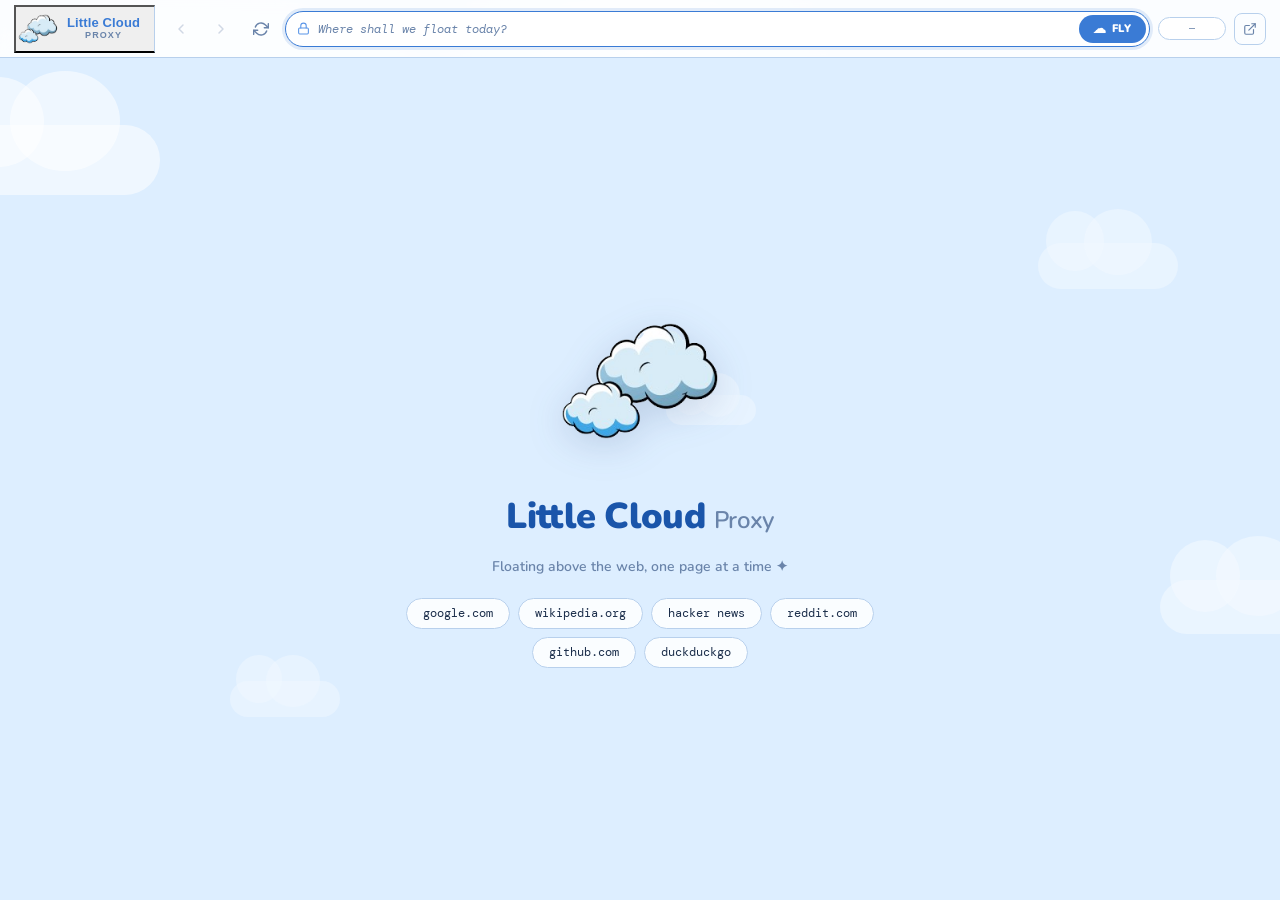
==== commit 4b0d4c40: "Refactor logo to button and enhance cloud elements Replaced logo div with a button for better access" ====
--- a/index.html
+++ b/index.html
@@ -11,13 +11,13 @@
 
 <!-- ── TOP BAR ── -->
 <div id="bar">
-  <div id="logo">
+  <button id="logo" title="Home" onclick="goHome()">
     <img src="favicon.png" id="logo-img" alt="Little Cloud Proxy">
     <div id="logo-text">
       <strong>Little Cloud</strong>
       <small>Proxy</small>
     </div>
-  </div>
+  </button>
 
   <button class="nb" id="back-btn" title="Back" disabled>
     <svg viewBox="0 0 24 24" fill="none" stroke="currentColor" stroke-linecap="round" stroke-linejoin="round">
@@ -70,6 +70,11 @@
     <div class="bg-cloud bc3"></div>
     <div class="bg-cloud bc4"></div>
     <div class="bg-cloud bc5"></div>
+    <div class="bg-cloud bc6"></div>
+    <div class="bg-cloud bc7"></div>
+    <div class="bg-cloud bc8"></div>
+    <div class="bg-cloud bc9"></div>
+    <div class="bg-cloud bc10"></div>
 
     <div class="hero-wrap">
       <img src="favicon.png" class="hero-img" alt="Little Cloud">
--- a/style.css
+++ b/style.css
@@ -74,9 +74,10 @@
   user-select: none;
 }
 
-#logo-svg {
-  width: 52px;
-  height: 36px;
+#logo-img {
+  width: 44px;
+  height: 44px;
+  object-fit: contain;
   flex-shrink: 0;
 }
 
@@ -310,14 +311,61 @@
 .bg-cloud {
   position: absolute;
   pointer-events: none;
-  overflow: visible;
-}
-
-.bc1 { width: 260px; top: 8%;  left: -80px;  animation: drift1 30s linear infinite; opacity: .9; }
-.bc2 { width: 210px; top: 55%; right: -60px; animation: drift2 38s linear infinite; opacity: .85; }
-.bc3 { width: 180px; top: 20%; right: 10%;   animation: drift1 24s linear infinite 4s; opacity: .7; }
-.bc4 { width: 155px; top: 70%; left: 20%;    animation: drift2 44s linear infinite 8s; opacity: .75; }
-.bc5 { width: 130px; top: 38%; left: 55%;    animation: drift1 20s linear infinite 12s; opacity: .6; }
+  background: rgba(255,255,255,.55);
+  border-radius: 50px;
+}
+
+.bg-cloud::before,
+.bg-cloud::after {
+  content: '';
+  position: absolute;
+  background: inherit;
+  border-radius: 50%;
+}
+
+.bc1 {
+  width: 220px; height: 70px;
+  top: 8%; left: -60px;
+  animation: drift1 32s linear infinite;
+}
+.bc1::before { width: 90px; height: 90px; bottom: 28px; left: 14px; }
+.bc1::after  { width: 110px; height: 100px; bottom: 24px; left: 70px; }
+
+.bc2 {
+  width: 170px; height: 54px;
+  top: 62%; right: -50px;
+  opacity: .7;
+  animation: drift2 40s linear infinite;
+}
+.bc2::before { width: 70px; height: 72px; bottom: 22px; left: 10px; }
+.bc2::after  { width: 84px; height: 80px; bottom: 18px; left: 56px; }
+
+.bc3 {
+  width: 140px; height: 46px;
+  top: 22%; right: 8%;
+  opacity: .6;
+  animation: drift1 26s linear infinite 5s;
+}
+.bc3::before { width: 58px; height: 60px; bottom: 18px; left: 8px; }
+.bc3::after  { width: 68px; height: 66px; bottom: 14px; left: 46px; }
+
+.bc4 {
+  width: 110px; height: 36px;
+  top: 74%; left: 18%;
+  opacity: .55;
+  animation: drift2 48s linear infinite 10s;
+}
+.bc4::before { width: 46px; height: 48px; bottom: 14px; left: 6px; }
+.bc4::after  { width: 54px; height: 52px; bottom: 10px; left: 36px; }
+
+.bc5 {
+  width: 90px; height: 30px;
+  top: 40%; left: 52%;
+  opacity: .5;
+  animation: drift1 22s linear infinite 14s;
+}
+.bc5::before { width: 38px; height: 40px; bottom: 10px; left: 6px; }
+.bc5::after  { width: 44px; height: 44px; bottom: 8px; left: 30px; }
 
 @keyframes drift1 {
   from { transform: translateX(0); }
@@ -331,13 +379,13 @@
 .hero-wrap {
   flex-shrink: 0;
   animation: float 5s ease-in-out infinite;
-  filter: drop-shadow(0 8px 18px rgba(42,74,122,.22));
-}
-
-.hero-svg {
-  width: 220px;
-  height: 160px;
-  overflow: visible;
+  filter: drop-shadow(0 8px 18px rgba(42,74,122,.18));
+}
+
+.hero-img {
+  width: 180px;
+  height: 180px;
+  object-fit: contain;
 }
 
 .sun-group {
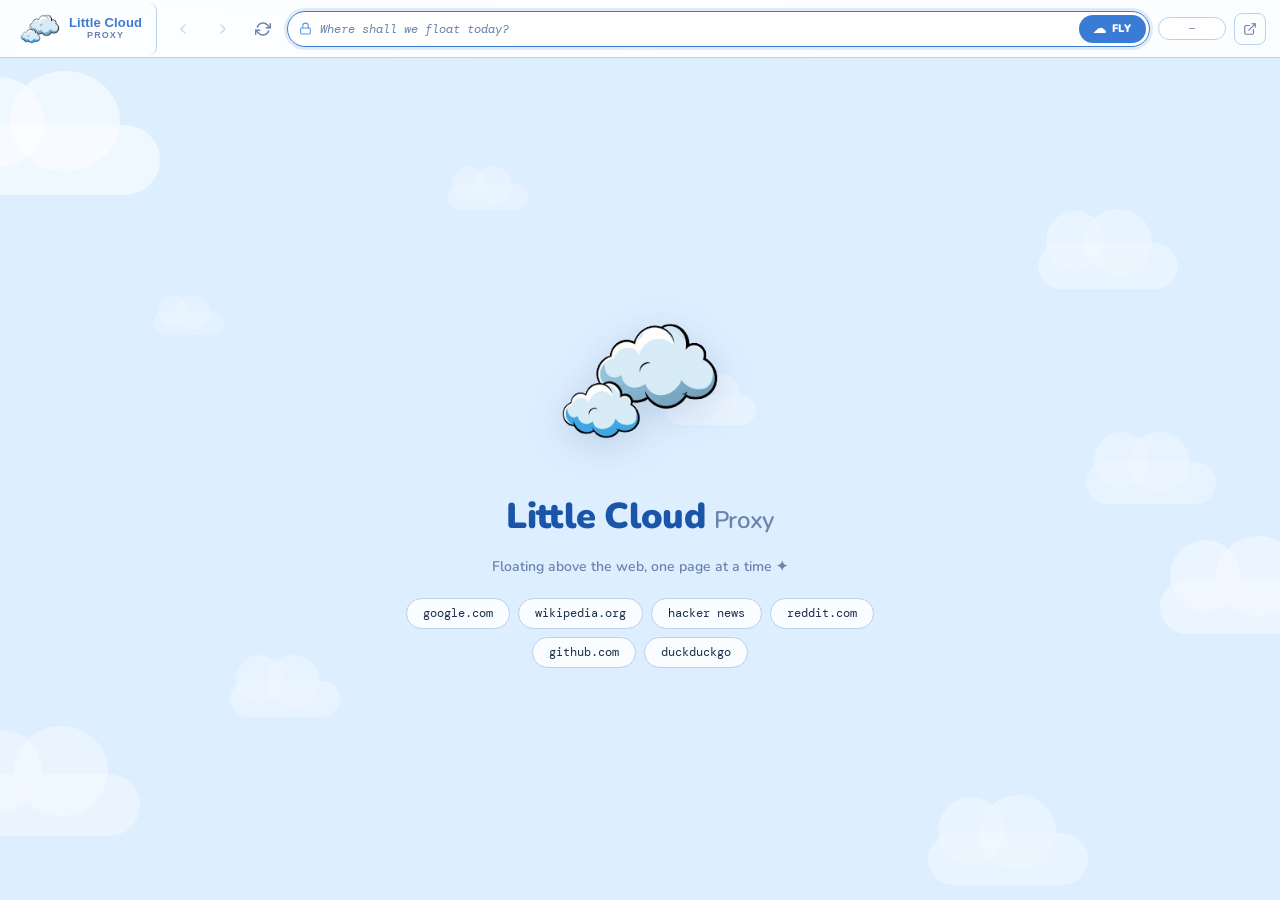
==== commit a88ab002: "Update index.html" ====
--- a/index.html
+++ b/index.html
@@ -11,7 +11,7 @@
 
 <!-- ── TOP BAR ── -->
 <div id="bar">
-  <button id="logo" title="Home" onclick="goHome()">
+  <button id="logo" title="Home">
     <img src="favicon.png" id="logo-img" alt="Little Cloud Proxy">
     <div id="logo-text">
       <strong>Little Cloud</strong>
--- a/style.css
+++ b/style.css
@@ -70,9 +70,17 @@
   border-right: 1px solid var(--border);
   margin-right: 2px;
   flex-shrink: 0;
-  cursor: default;
+  cursor: pointer;
   user-select: none;
-}
+  background: none;
+  border: none;
+  border-right: 1px solid var(--border);
+  border-radius: 8px;
+  padding: 4px 14px 4px 4px;
+  transition: background .12s;
+}
+
+#logo:hover { background: var(--sky2); }
 
 #logo-img {
   width: 44px;
@@ -367,6 +375,51 @@
 .bc5::before { width: 38px; height: 40px; bottom: 10px; left: 6px; }
 .bc5::after  { width: 44px; height: 44px; bottom: 8px; left: 30px; }
 
+.bc6 {
+  width: 190px; height: 62px;
+  top: 85%; left: -50px;
+  opacity: .65;
+  animation: drift1 36s linear infinite 2s;
+}
+.bc6::before { width: 80px; height: 82px; bottom: 24px; left: 12px; }
+.bc6::after  { width: 94px; height: 90px; bottom: 20px; left: 64px; }
+
+.bc7 {
+  width: 130px; height: 42px;
+  top: 48%; right: 5%;
+  opacity: .55;
+  animation: drift2 29s linear infinite 7s;
+}
+.bc7::before { width: 54px; height: 56px; bottom: 16px; left: 8px; }
+.bc7::after  { width: 62px; height: 60px; bottom: 12px; left: 42px; }
+
+.bc8 {
+  width: 80px; height: 26px;
+  top: 15%; left: 35%;
+  opacity: .45;
+  animation: drift2 18s linear infinite 3s;
+}
+.bc8::before { width: 34px; height: 36px; bottom: 8px; left: 4px; }
+.bc8::after  { width: 38px; height: 38px; bottom: 6px; left: 26px; }
+
+.bc9 {
+  width: 160px; height: 52px;
+  top: 92%; right: 15%;
+  opacity: .6;
+  animation: drift2 42s linear infinite 16s;
+}
+.bc9::before { width: 66px; height: 68px; bottom: 20px; left: 10px; }
+.bc9::after  { width: 76px; height: 74px; bottom: 16px; left: 52px; }
+
+.bc10 {
+  width: 70px; height: 24px;
+  top: 30%; left: 12%;
+  opacity: .4;
+  animation: drift1 16s linear infinite 9s;
+}
+.bc10::before { width: 30px; height: 32px; bottom: 8px; left: 4px; }
+.bc10::after  { width: 34px; height: 34px; bottom: 6px; left: 22px; }
+
 @keyframes drift1 {
   from { transform: translateX(0); }
   to   { transform: translateX(120vw); }
